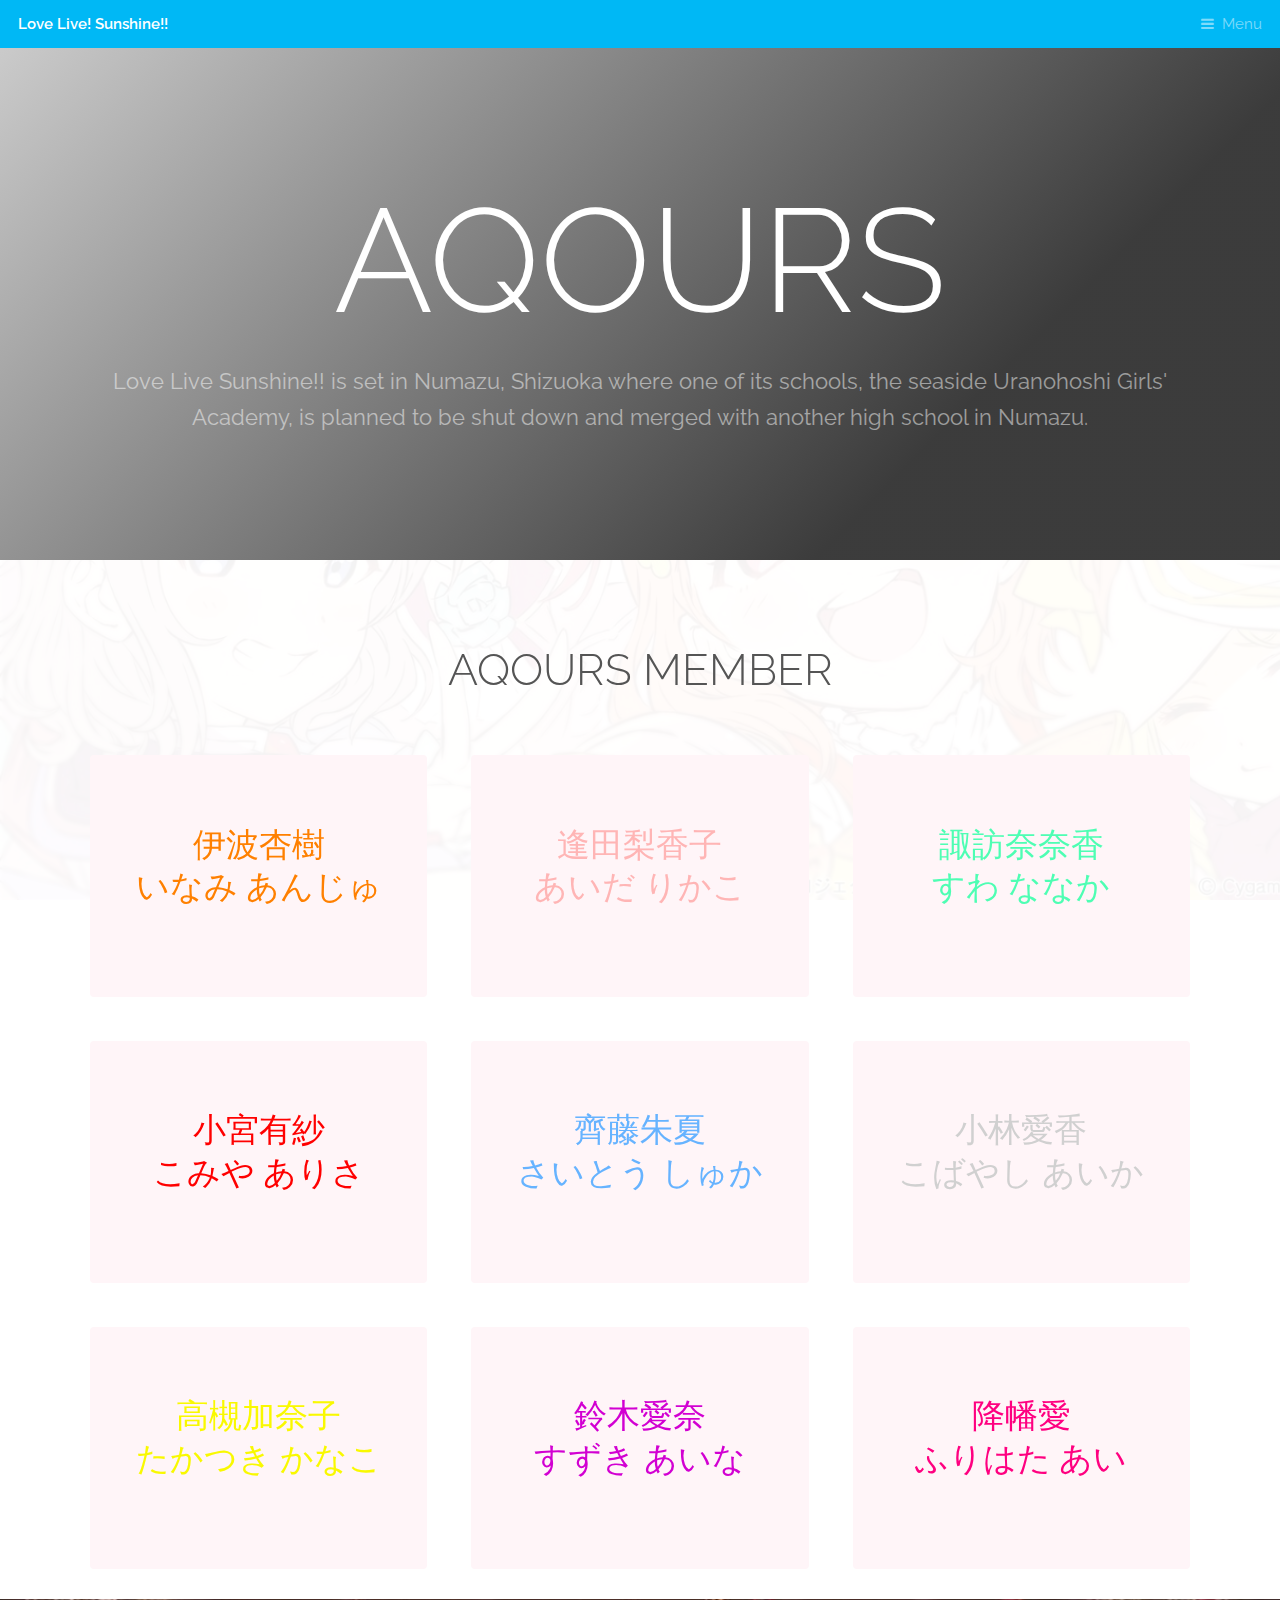
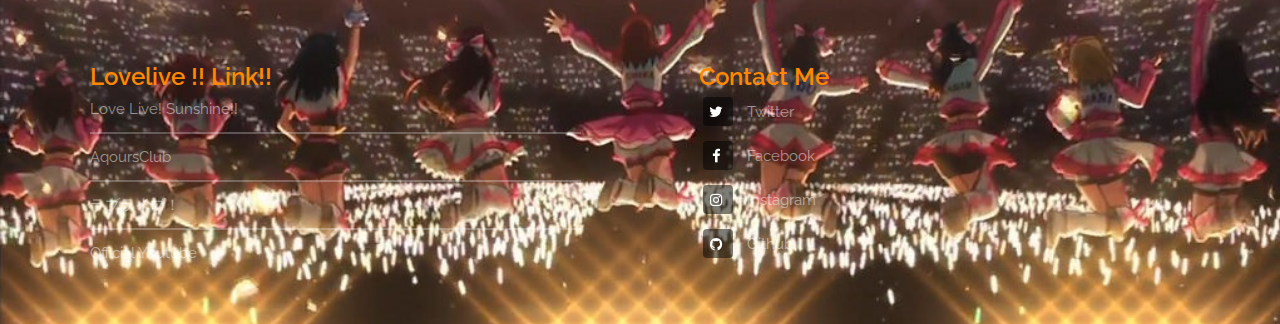
==== web_aqours/index.html @ 369a3eb0 "Add files via upload" ====
<!DOCTYPE HTML>

<html>
	<head>
		<title>LLSSfanpage by willchen</title>
		<meta charset="utf-8" />
		<meta name="viewport" content="width=device-width, initial-scale=1, user-scalable=no" />
		<meta name="description" content="" />
		<meta name="keywords" content="" />
		<link rel="stylesheet" href="assets/css/main.css" />
	</head>
	<body class="is-preload">

		<!-- Header -->
			<header id="header">
				<a class="logo" href="index.html">Love Live! Sunshine!!</a>
			<nav>
					<a href="#menu">Menu</a>
				</nav>
			</header>

		<!-- Nav -->
			<nav id="menu">
				<ul class="links">
					<li><a href="index.html">Love Live! Sunshine!!</a></li>
					<li><a href="https://lovelive-aqoursclub.jp/"target="_blank">AqoursClub</a></li>
					<li><a href="http://www.lovelive-anime.jp/"target="_blank">ラブライブ！</a></li>
					<li><a href="https://www.youtube.com/channel/UCTkyJbRhal4voLZxmdRSssQ"target="_blank">
					Official Youtube</a></li>
				</ul>
			</nav>

		<!-- Banner --><br />
			<section id="banner">
				<div class="inner">
					<h1>Aqours</h1>
					<p>Love Live Sunshine!! is set in Numazu, Shizuoka where one of its schools, the seaside Uranohoshi Girls' Academy, is planned to be shut down and merged with another high school in Numazu. </p>
				</div>
				<video autoplay loop muted playsinline src="images/Produce.mp4"alt=""></video>

				</audio>
			</section>

		<!-- Highlights -->
			<section class="wrapper">
				<div class="inner">
					<header class="special">
						<h1>Aqours  Member</h1>
						
					</header>
					<div class="highlights">
						<!--669margin from 2.5rem 0 to auto-->
						<section>
							<div class="content">
								<header>
									<a href="inamianju.html">
										<div class="image">
											<img src="images/pic01.jpg" alt=""width="225" />
										</div>
									</a>
										<h2><font color="#FF8000">伊波杏樹<br/>いなみ あんじゅ</font></h2>
								</header>
							</div>
						</section>
						<section>
							<div class="content">
								<header>
									<a href="aidarikako.html">
										<div class="image">
											<img src="images/pic02.jpg" alt="" width="225"/>
										</div>
									</a>
									<h2><font color="#FFB5B5">逢田梨香子<br/>あいだ りかこ</font></h2>
								</header>
							</div>
						</section>
						<section>
							<div class="content">
								<header>
									<a href="suwananaka.html">
										<div class="image">
											<img src="images/pic03.jpg" alt="" width="225"/>
										</div>
									</a>
									<h2><font color="#4EFEB3">諏訪奈奈香<br/>すわ ななか</font></h2>
								</header>
							</div>
						</section>
						<section>
							<div class="content">
								<header>
									<a href="komiyaarisa.html">
										<div class="image">
											<img src="images/pic04.jpeg" alt="" width="225"/>
										</div>
									</a>
									<h2><font color="#FF0000">小宮有紗<br/>こみや ありさ</font></h2>
								</header>
							</div>
						</section>
						<section>
							<div class="content">
								<header>
									<a href="saitoshuka.html">
										<div class="image">
											<img src="images/pic05.png" alt=""width="225" />
										</div>
									</a>
									<h2><font color="#66B3FF">齊藤朱夏<br/>さいとう しゅか</font></h2>
								</header>
							</div>
						</section>
						<section>
							<div class="content">
								<header>
									<a href="kobayashiaika.html">
										<div class="image">
											<img src="images/pic06.jpg" alt="" width="225"/>
										</div>
									</a>
									<h2><font color="#D0D0D0">小林愛香<br/>こばやし あいか</font></h2>
								</header>
							</div>
						</section>
						<section>
							<div class="content">
								<header>
									<a href="takatsukikanako.html">
										<div class="image">
											<img src="images/pic07.jpeg" alt=""width="225" />
										</div>
									</a>
									<h2><font color="#F9F900">高槻加奈子<br/>たかつき かなこ</font></h2>
								</header>
							</div>
						</section>
						<section>
							<div class="content">
								<header>
									<a href="suzukiaina.html">
										<div class="image">
											<img src="images/pic08.jpg" alt="" width="225"/>
										</div>
									</a>
									<h2><font color="#D200D2">鈴木愛奈<br/>すずき あいな</font></h2>
								</header>
							</div>
						</section>
						<section>
							<div class="content">
								<header>
									<a href="furihataai.html">
										<div class="image">
											<img src="images/pic09.jpg" alt="" width="225"/>
										</div>
									</a>
									<h2><font color="#FF0080">降幡愛<br/>ふりはた あい</font></h2>
								</header>
							</div>
						</section>
					</div>
				</div>
			</section>

		<!-- CTA -->
			<!--<section id="cta" class="wrapper">
				<div class="inner">
					<h2>Curabitur ullamcorper ultricies</h2>
					<p>Nunc lacinia ante nunc ac lobortis. Interdum adipiscing gravida odio porttitor sem non mi integer non faucibus ornare mi ut ante amet placerat aliquet. Volutpat eu sed ante lacinia sapien lorem accumsan varius montes viverra nibh in adipiscing. Lorem ipsum dolor vestibulum ante ipsum primis in faucibus vestibulum. Blandit adipiscing eu felis iaculis volutpat ac adipiscing sed feugiat eu faucibus. Integer ac sed amet praesent. Nunc lacinia ante nunc ac gravida.</p>
				</div>
				</section>-->

		<!-- Testimonials -->
			<!--<section class="wrapper">中後段的人物圖字
				<div class="inner">
					<header class="special">
						<h2>Faucibus consequat lorem</h2>
						<p>In arcu accumsan arcu adipiscing accumsan orci ac. Felis id enim aliquet. Accumsan ac integer lobortis commodo ornare aliquet accumsan erat tempus amet porttitor.</p>
					</header>
					<div class="testimonials">
						<section>
							<div class="content">
								<blockquote>
									<p>Nunc lacinia ante nunc ac lobortis ipsum. Interdum adipiscing gravida odio porttitor sem non mi integer non faucibus.</p>
								</blockquote>
								<div class="author">
									<div class="image">
										<img src="images/pic01.jpg" alt="" />
									</div>
									<p class="credit">- <strong>Jane Doe</strong> <span>CEO - ABC Inc.</span></p>
								</div>
							</div>
						</section>
						<section>
							<div class="content">
								<blockquote>
									<p>Nunc lacinia ante nunc ac lobortis ipsum. Interdum adipiscing gravida odio porttitor sem non mi integer non faucibus.</p>
								</blockquote>
								<div class="author">
									<div class="image">
										<img src="images/pic03.jpg" alt="" />
									</div>
									<p class="credit">- <strong>John Doe</strong> <span>CEO - ABC Inc.</span></p>
								</div>
							</div>
						</section>
						<section>
							<div class="content">
								<blockquote>
									<p>Nunc lacinia ante nunc ac lobortis ipsum. Interdum adipiscing gravida odio porttitor sem non mi integer non faucibus.</p>
								</blockquote>
								<div class="author">
									<div class="image">
										<img src="images/pic02.jpg" alt="" />
									</div>
									<p class="credit">- <strong>Janet Smith</strong> <span>CEO - ABC Inc.</span></p>
								</div>
							</div>
						</section>
					</div>
				</div>
			</section>-->

		<!-- Footer -->
			<footer id="footer">
				<div class="inner">
					<div class="content">
					<!--<section>
							<h3>Accumsan montes viverra</h3>
							<p>Nunc lacinia ante nunc ac lobortis. Interdum adipiscing gravida odio porttitor sem non mi integer non faucibus ornare mi ut ante amet placerat aliquet. Volutpat eu sed ante lacinia sapien lorem accumsan varius montes viverra nibh in adipiscing. Lorem ipsum dolor vestibulum ante ipsum primis in faucibus vestibulum. Blandit adipiscing eu felis iaculis volutpat ac adipiscing sed feugiat eu faucibus. Integer ac sed amet praesent. Nunc lacinia ante nunc ac gravida.</p>
						</section>-->
						<section>
							<strong><font color="#ff8800"><font size="5">Lovelive !!  Link!!</font></font></strong>
							<ul class="alt">
								<li><a href="index.html">Love Live! Sunshine!!</a></li>
								<li><a href="https://lovelive-aqoursclub.jp/"target="_blank">
								AqoursClub</a></li>
								<li><a href="http://www.lovelive-anime.jp/"target="_blank">
								ラブライブ！</a></li>
								<li><a href="https://www.youtube.com/channel/UCTkyJbRhal4voLZxmdRSssQ"target="_blank">
								Official Youtube</a></li>
							</ul>
						</section>
						<section>
							<strong><font color="#ff8800"><font size="5">Contact Me</font></font></strong>
							<ul class="plain">
								<li><a href="https://twitter.com/PinYen1999"><i class="icon fa-twitter">&nbsp;</i>Twitter</a></li>
								<li><a href="https://www.facebook.com/willy.chen.50"><i class="icon fa-facebook">&nbsp;</i>Facebook</a></li>
								<li><a href="https://www.instagram.com/pinyen1999/?hl=zh-tw"target="_blank"><i class="icon fa-instagram">&nbsp;</i>Instagram</a></li>
								<li><a href="https://github.com/willychen0318"><i class="icon fa-github">&nbsp;</i>Github</a></li>
							</ul>
						</section>

				<!--</div>
					<div class="copyright">
						&copy; Untitled. Photos <a href="https://unsplash.co">Unsplash</a>, Video <a href="https://coverr.co">Coverr</a>.
					</div>
				</div>-->
			</footer>

		<!-- Scripts -->
			<script src="assets/js/jquery.min.js"></script>
			<script src="assets/js/browser.min.js"></script>
			<script src="assets/js/breakpoints.min.js"></script>
			<script src="assets/js/util.js"></script>
			<script src="assets/js/main.js"></script>

	</body>
</html>
---- web_aqours/assets/css/main.css ----
/*
多数情况下，我们需要查找文中某个关键字出现的其它位置，这时并不需要重新将该关键字
重新输入一遍然后搜索，我们只需要使用Shift + ←/→或Ctrl + D选中关键字，然后F3跳到
其下一个出现位置，Shift + F3跳到其上一个出现位置，此外还可以用Alt + F3选中其出现
的所有位置（之后可以进行多重编辑，也就是快速替换）。
*/
@import url(font-awesome.min.css);
@import url("https://fonts.googleapis.com/css?family=Raleway:200,300,400,500,600");
/*
	Industrious by TEMPLATED
	templated.co @templatedco
	Released for free under the Creative Commons Attribution 3.0 license (templated.co/license)
*/
/* Basic */
@-ms-viewport {
  width: device-width; }
body {
  -ms-overflow-style: scrollbar; }

@media screen and (max-width: 480px) {
  html, body {
    min-width: 320px; } }
html {
  box-sizing: border-box; }

*, *:before, *:after {
  box-sizing: inherit; }

body {
  background: #ffffff; }
  body.is-preload *, body.is-preload *:before, body.is-preload *:after {
    -moz-animation: none !important;
    -webkit-animation: none !important;
    -ms-animation: none !important;
    animation: none !important;
    -moz-transition: none !important;
    -webkit-transition: none !important;
    -ms-transition: none !important;
    transition: none !important; }

html, body, div, span, applet, object,
iframe, h1, h2, h3, h4, h5, h6, p, blockquote,
pre, a, abbr, acronym, address, big, cite,
code, del, dfn, em, img, ins, kbd, q, s, samp,
small, strike, strong, sub, sup, tt, var, b,
u, i, center, dl, dt, dd, ol, ul, li, fieldset,
form, label, legend, table, caption, tbody,
tfoot, thead, tr, th, td, article, aside,
canvas, details, embed, figure, figcaption,
footer, header, hgroup, menu, nav, output, ruby,
section, summary, time, mark, audio, video {
  margin: 0;
  padding: 0;
  border: 0;
  font-size: 100%;
  font: inherit;
  vertical-align: baseline; }

article, aside, details, figcaption, figure,
footer, header, hgroup, menu, nav, section {
  display: block; }

body {
  line-height: 1; }

ol, ul {
  list-style: none; }

blockquote, q {
  quotes: none; }
  blockquote:before, blockquote:after, q:before, q:after {
    content: '';
    content: none; }

table {
  border-collapse: collapse;
  border-spacing: 0; }

body {
  -webkit-text-size-adjust: none; }

mark {
  background-color: transparent;
  color: inherit; }

input::-moz-focus-inner {
  border: 0;
  padding: 0; }

input, select, textarea {
  -moz-appearance: none;
  -webkit-appearance: none;
  -ms-appearance: none;
  appearance: none; }

/* Typography */
html {
  font-size: 13pt; }
  @media screen and (max-width: 1680px) {
    html {
      font-size: 11pt; } }
  @media screen and (max-width: 980px) {
    html {
      font-size: 12pt; } }
  @media screen and (max-width: 480px) {
    html {
      font-size: 11pt; } }

body {
  background-color: #ffffff;
  color:#000000; }

body, input, select, textarea {
  font-family: "Raleway", Arial, Helvetica, sans-serif;
  font-weight: 400;
  font-size: 1rem;
  line-height: 1.65; }

a {
  -moz-transition: color 0.2s ease-in-out;
  -webkit-transition: color 0.2s ease-in-out;
  -ms-transition: color 0.2s ease-in-out;
  transition: color 0.2s ease-in-out;
  text-decoration: underline; }
  a:hover {
    text-decoration: none; }

strong, b {
  font-weight: 600; }

em, i {
  font-style: italic; }

p {
  margin: 0 0 2rem 0; }

header.special {
  text-align: center;
  margin-bottom: 4rem; }
  header.special p {
    max-width: 75%;
    margin-left: auto;
    margin-right: auto; }

h1, h2, h3, h4, h5, h6 {
  font-weight: 300;
  line-height: 1.5;
  text-transform: uppercase;
  margin: 0 0 3rem 0; }
  h1 a, h2 a, h3 a, h4 a, h5 a, h6 a {
    color: inherit;
    text-decoration: none; }

h1 {
  font-size: 3rem;
  line-height: 1.2; }

h2 {
  font-size: 2.25rem;
  line-height: 1.3; }

h3 {
  font-size: 1.25rem; }

h4 {
  font-size: 1rem; }

h5 {
  font-size: 0.9rem; }

h6 {
  font-size: 0.7rem; }

@media screen and (max-width: 736px) {
  h1 {
    font-size: 2.75rem;
    line-height: 1.3; }

  h2 {
    font-size: 1.75rem;
    line-height: 1.5; }

  h3 {
    font-size: 1.25rem; } }
sub {
  font-size: 0.8rem;
  position: relative;
  top: 0.5rem; }

sup {
  font-size: 0.8rem;
  position: relative;
  top: -0.5rem; }

blockquote {
  border-left: solid 0.5rem;
  font-style: italic;
  margin: 0 0 2rem 0;
  padding: 1rem 0 1rem 2rem; }

code {
  border-radius: 4px;
  border: solid 1px;
  font-family: "Courier New", monospace;
  font-size: 0.9rem;
  margin: 0 0.25rem;
  padding: 0.25rem 0.65rem; }

pre {
  -webkit-overflow-scrolling: touch;
  font-family: "Courier New", monospace;
  font-size: 0.9rem;
  margin: 0 0 2rem 0; }
  pre code {
    display: block;
    line-height: 1.75;
    padding: 1rem 1.5rem;
    overflow-x: auto; }

hr {
  border: 0;
  border-bottom: solid 1px;
  margin: 2rem 0; }
  hr.major {
    margin: 4rem 0; }

input, select, textarea {
  color: #555555; }

a {
  color: #ce1b28; }

strong, b {
  color: #555555; }

h1, h2, h3, h4, h5, h6 {
  color: #555555; }

blockquote {
  border-left-color: rgba(0, 0, 0, 0.25); }

code {
  background: rgba(0, 0, 0, 0.075);
  border-color: rgba(0, 0, 0, 0.25); }

hr {
  border-bottom-color: rgba(0, 0, 0, 0.25); }

/* Inner */
.inner {
  margin: 0 auto;
  width: 75rem;
  max-width: calc(100% - 6rem); }
  @media screen and (max-width: 480px) {
    .inner {
      max-width: calc(100% - 3rem); } }

/* Button */
input[type="submit"],
input[type="reset"],
input[type="button"],
button,
.button {
  -moz-appearance: none;
  -webkit-appearance: none;
  -ms-appearance: none;
  appearance: none;
  -moz-transition: background-color 0.2s ease-in-out, box-shadow 0.2s ease-in-out, color 0.2s ease-in-out;
  -webkit-transition: background-color 0.2s ease-in-out, box-shadow 0.2s ease-in-out, color 0.2s ease-in-out;
  -ms-transition: background-color 0.2s ease-in-out, box-shadow 0.2s ease-in-out, color 0.2s ease-in-out;
  transition: background-color 0.2s ease-in-out, box-shadow 0.2s ease-in-out, color 0.2s ease-in-out;
  border: 0;
  border-radius: 4px;
  cursor: pointer;
  display: inline-block;
  font-weight: 600;
  height: 3.25rem;
  line-height: 3.25rem;
  padding: 0 1.75rem;
  text-align: center;
  text-decoration: none;
  white-space: nowrap; }
  input[type="submit"].small,
  input[type="reset"].small,
  input[type="button"].small,
  button.small,
  .button.small {
    font-size: 0.8rem;
    height: 2.4375rem;
    line-height: 2.4375rem;
    padding: 0 1.25rem; }
  input[type="submit"].large,
  input[type="reset"].large,
  input[type="button"].large,
  button.large,
  .button.large {
    font-size: 1.35rem;
    height: 4.0625rem;
    line-height: 4.0625rem;
    padding: 0 2rem; }
  input[type="submit"].wide,
  input[type="reset"].wide,
  input[type="button"].wide,
  button.wide,
  .button.wide {
    min-width: 13rem; }
  input[type="submit"].icon:before,
  input[type="reset"].icon:before,
  input[type="button"].icon:before,
  button.icon:before,
  .button.icon:before {
    margin-right: 0.5rem; }
  input[type="submit"].fit,
  input[type="reset"].fit,
  input[type="button"].fit,
  button.fit,
  .button.fit {
    width: 100%; }
  input[type="submit"].disabled, input[type="submit"]:disabled,
  input[type="reset"].disabled,
  input[type="reset"]:disabled,
  input[type="button"].disabled,
  input[type="button"]:disabled,
  button.disabled,
  button:disabled,
  .button.disabled,
  .button:disabled {
    pointer-events: none;
    opacity: 0.25; }

input[type="submit"],
input[type="reset"],
input[type="button"],
button,
.button {
  background-color: transparent;
  box-shadow: inset 0 0 0 1px #555555;
  color: #555555 !important; }
  input[type="submit"]:hover,
  input[type="reset"]:hover,
  input[type="button"]:hover,
  button:hover,
  .button:hover {
    box-shadow: inset 0 0 0 1px #ce1b28;
    color: #ce1b28 !important; }
    input[type="submit"]:hover:active,
    input[type="reset"]:hover:active,
    input[type="button"]:hover:active,
    button:hover:active,
    .button:hover:active {
      background-color: rgba(206, 27, 40, 0.25); }
  input[type="submit"].primary,
  input[type="reset"].primary,
  input[type="button"].primary,
  button.primary,
  .button.primary {
    box-shadow: none;
    background-color: #ce1b28;
    color: #ffffff !important; }
    input[type="submit"].primary:hover,
    input[type="reset"].primary:hover,
    input[type="button"].primary:hover,
    button.primary:hover,
    .button.primary:hover {
      background-color: #e2212f;
      box-shadow: none; }
      input[type="submit"].primary:hover:active,
      input[type="reset"].primary:hover:active,
      input[type="button"].primary:hover:active,
      button.primary:hover:active,
      .button.primary:hover:active {
        background-color: #b71824; }

/* Form */
form {
  margin: 0 0 2rem 0; }

input[type="text"],
input[type="password"],
input[type="email"],
input[type="tel"],
input[type="search"],
input[type="url"],
select,
textarea {
  -moz-appearance: none;
  -webkit-appearance: none;
  -ms-appearance: none;
  appearance: none;
  border-radius: 4px;
  border: none;
  border: solid 1px;
  color: inherit;
  display: block;
  outline: 0;
  padding: 0 1rem;
  text-decoration: none;
  width: 100%; }
  input[type="text"]:invalid,
  input[type="password"]:invalid,
  input[type="email"]:invalid,
  input[type="tel"]:invalid,
  input[type="search"]:invalid,
  input[type="url"]:invalid,
  select:invalid,
  textarea:invalid {
    box-shadow: none; }

label {
  display: block;
  font-size: 1rem;
  font-weight: 600;
  margin: 0 0 1rem 0; }

input[type="text"],
input[type="password"],
input[type="email"],
input[type="tel"],
input[type="search"],
input[type="url"] {
  height: 3.25rem; }

select {
  background-size: 1.25rem;
  background-repeat: no-repeat;
  background-position: calc(100% - 1rem) center;
  height: 3.25rem;
  padding-right: 3.25rem;
  text-overflow: ellipsis; }
  select:focus::-ms-value {
    background-color: transparent; }
  select::-ms-expand {
    display: none; }

textarea {
  padding: 0.75rem 1rem; }

input[type="checkbox"],
input[type="radio"] {
  -moz-appearance: none;
  -webkit-appearance: none;
  -ms-appearance: none;
  appearance: none;
  display: block;
  float: left;
  margin-right: -2rem;
  opacity: 0;
  width: 1rem;
  z-index: -1; }
  input[type="checkbox"] + label,
  input[type="radio"] + label {
    text-decoration: none;
    cursor: pointer;
    display: inline-block;
    font-size: 1rem;
    font-weight: 400;
    padding-left: 2.825rem;
    padding-right: 0.875rem;
    position: relative; }
    input[type="checkbox"] + label:before,
    input[type="radio"] + label:before {
      -moz-osx-font-smoothing: grayscale;
      -webkit-font-smoothing: antialiased;
      font-family: FontAwesome;
      font-style: normal;
      font-weight: normal;
      text-transform: none !important; }
    input[type="checkbox"] + label:before,
    input[type="radio"] + label:before {
      border-radius: 4px;
      border: solid 1px;
      content: '';
      display: inline-block;
      height: 1.95rem;
      left: 0;
      line-height: 1.86875rem;
      position: absolute;
      text-align: center;
      top: -0.1625rem;
      width: 1.95rem; }
  input[type="checkbox"]:checked + label:before,
  input[type="radio"]:checked + label:before {
    content: '\f00c'; }

input[type="checkbox"] + label:before {
  border-radius: 4px; }

input[type="radio"] + label:before {
  border-radius: 100%; }

::-webkit-input-placeholder {
  opacity: 1.0; }

:-moz-placeholder {
  opacity: 1.0; }

::-moz-placeholder {
  opacity: 1.0; }

:-ms-input-placeholder {
  opacity: 1.0; }

label {
  color: #555555; }

input[type="text"],
input[type="password"],
input[type="email"],
input[type="tel"],
input[type="search"],
input[type="url"],
select,
textarea {
  background-color: rgba(0, 0, 0, 0.075);
  border-color: rgba(0, 0, 0, 0.25); }
  input[type="text"]:focus,
  input[type="password"]:focus,
  input[type="email"]:focus,
  input[type="tel"]:focus,
  input[type="search"]:focus,
  input[type="url"]:focus,
  select:focus,
  textarea:focus {
    border-color: #ce1b28;
    box-shadow: 0 0 0 1px #ce1b28; }

select {
  background-image: url("data:image/svg+xml;charset=utf8,%3Csvg xmlns='http://www.w3.org/2000/svg' width='40' height='40' preserveAspectRatio='none' viewBox='0 0 40 40'%3E%3Cpath d='M9.4,12.3l10.4,10.4l10.4-10.4c0.2-0.2,0.5-0.4,0.9-0.4c0.3,0,0.6,0.1,0.9,0.4l3.3,3.3c0.2,0.2,0.4,0.5,0.4,0.9 c0,0.4-0.1,0.6-0.4,0.9L20.7,31.9c-0.2,0.2-0.5,0.4-0.9,0.4c-0.3,0-0.6-0.1-0.9-0.4L4.3,17.3c-0.2-0.2-0.4-0.5-0.4-0.9 c0-0.4,0.1-0.6,0.4-0.9l3.3-3.3c0.2-0.2,0.5-0.4,0.9-0.4S9.1,12.1,9.4,12.3z' fill='rgba(0, 0, 0, 0.25)' /%3E%3C/svg%3E"); }
  select option {
    color: #444444;
    background-color: #ffffff; }

input[type="checkbox"] + label,
input[type="radio"] + label {
  color: #444444; }
  input[type="checkbox"] + label:before,
  input[type="radio"] + label:before {
    background: rgba(0, 0, 0, 0.075);
    border-color: rgba(0, 0, 0, 0.25); }
input[type="checkbox"]:checked + label:before,
input[type="radio"]:checked + label:before {
  background-color: #ce1b28;
  border-color: #ce1b28;
  color: #ffffff; }
input[type="checkbox"]:focus + label:before,
input[type="radio"]:focus + label:before {
  border-color: #ce1b28;
  box-shadow: 0 0 0 1px #ce1b28; }

::-webkit-input-placeholder {
  color: #bbbbbb !important; }

:-moz-placeholder {
  color: #bbbbbb !important; }

::-moz-placeholder {
  color: #bbbbbb !important; }

:-ms-input-placeholder {
  color: #bbbbbb !important; }

/* List */
ol {
  list-style: decimal;
  margin: 0 0 2rem 0;
  padding-left: 1.25rem; }
  ol li {
    padding-left: 0.25rem; }

ul {
  list-style: disc;
  margin: 0 0 2rem 0;
  padding-left: 1rem; }
  ul li {
    padding-left: 0.325rem; }
  ul.plain {
    list-style: none;
    padding-left: 0; }
    ul.plain li {
      margin-bottom: 1rem; }
      ul.plain li .icon {
        border-radius: 4px;
        color: #ffffff;
        display: inline-block;
        margin-right: 1rem;
        text-align: center;
        width: 2rem;
        height: 2rem;
        line-height: 2rem;
        background: rgba(0, 0, 0, 0.5); }
  ul.alt {
    list-style: none;
    padding-left: 0; }
    ul.alt li {
      border-top: solid 2px;
      padding: 0.75rem 0; }
      ul.alt li:first-child {
        border-top: 0;
        padding-top: 0; }
      ul.alt li:last-child {
        padding-bottom: 0; }

dl {
  margin: 0 0 2rem 0; }
  dl dt {
    display: block;
    font-weight: 600;
    margin: 0 0 1rem 0; }
  dl dd {
    margin-left: 1.5rem; }

ul.alt li {
  border-top-color: rgba(0, 0, 0, 0.25); }

/* Table */
.table-wrapper {
  -webkit-overflow-scrolling: touch;
  overflow-x: auto; }

table {
  margin: 0 0 2rem 0;
  width: 100%; }
  table tbody tr {
    border: solid 1px;
    border-left: 0;
    border-right: 0; }
  table td {
    padding: 0.75rem 0.75rem; }
  table th {
    font-size: 0.9rem;
    font-weight: 600;
    padding: 0 0.75rem 0.75rem 0.75rem;
    text-align: left; }
  table thead {
    border-bottom: solid 2px; }
  table tfoot {
    border-top: solid 2px; }
  table.alt {
    border-collapse: separate; }
    table.alt tbody tr td {
      border: solid 1px;
      border-left-width: 0;
      border-top-width: 0; }
      table.alt tbody tr td:first-child {
        border-left-width: 1px; }
    table.alt tbody tr:first-child td {
      border-top-width: 1px; }
    table.alt thead {
      border-bottom: 0; }
    table.alt tfoot {
      border-top: 0; }

table tbody tr {
  border-color: rgba(0, 0, 0, 0.25); }
  table tbody tr:nth-child(2n + 1) {
    background-color: rgba(0, 0, 0, 0.075); }
table th {
  color: #555555; }
table thead {
  border-bottom-color: rgba(0, 0, 0, 0.25); }
table tfoot {
  border-top-color: rgba(0, 0, 0, 0.25); }
table.alt tbody tr td {
  border-color: rgba(0, 0, 0, 0.25); }

/* Highlights */
.highlights {
  width: 100%;
  margin: auto;
  display: -moz-flex;
  display: -webkit-flex;
  display: -ms-flex;
  display: flex;
  -moz-flex-wrap: wrap;
  -webkit-flex-wrap: wrap;
  -ms-flex-wrap: wrap;
  flex-wrap: wrap;
  -moz-align-items: -moz-stretch;
  -webkit-align-items: -webkit-stretch;
  -ms-align-items: -ms-stretch;
  align-items: stretch; }
  .highlights > * {
    -moz-flex-shrink: 1;
    -webkit-flex-shrink: 1;
    -ms-flex-shrink: 1;
    flex-shrink: 1;
    -moz-flex-grow: 0;
    -webkit-flex-grow: 0;
    -ms-flex-grow: 0;
    flex-grow: 0; }
  .highlights > * {
    width: 33.3333333333%; }
  .highlights > * {
    padding: 1.5rem;
    width: calc(33.3333333333% + 1rem); }
  .highlights > :nth-child(-n + 3) {
    padding-top: 0; }
  .highlights > :nth-last-child(-n + 3) {
    padding-bottom: 0; }
  .highlights > :nth-child(3n + 1) {
    padding-left: 0; }
  .highlights > :nth-child(3n) {
    padding-right: 0; }
  .highlights > :nth-child(3n + 1),
  .highlights > :nth-child(3n) {
    width: calc(33.3333333333% + -0.5rem); }
  .highlights .content {
    border-radius: 4px;
    height: 100%;
    padding: 3rem;
    text-align: center; }
    .highlights .content .icon {
      font-size: 5rem; }
  .highlights > div > :last-child {
    margin-bottom: 0; }
  @media screen and (max-width: 980px) {
    .highlights > * {
      width: 50%; }
    .highlights > * {
      padding: 1rem;
      width: calc(33.3333333333% + 0.6666666667rem); }
    .highlights > :nth-child(-n + 3) {
      padding-top: 1rem; }
    .highlights > :nth-last-child(-n + 3) {
      padding-bottom: 1rem; }
    .highlights > :nth-child(3n + 1) {
      padding-left: 1rem; }
    .highlights > :nth-child(3n) {
      padding-right: 1rem; }
    .highlights > :nth-child(3n + 1),
    .highlights > :nth-child(3n) {
      padding: 1rem;
      width: calc(50% + 1rem); }
    .highlights > * {
      padding: 1rem;
      width: calc(50% + 1rem); }
    .highlights > :nth-child(-n + 2) {
      padding-top: 0; }
    .highlights > :nth-last-child(-n + 2) {
      padding-bottom: 0; }
    .highlights > :nth-child(2n + 1) {
      padding-left: 0; }
    .highlights > :nth-child(2n) {
      padding-right: 0; }
    .highlights > :nth-child(2n + 1),
    .highlights > :nth-child(2n) {
      width: calc(50% + 0rem); }
    .highlights .content {
      padding: 2rem; } }
  @media screen and (max-width: 736px) {
    .highlights > * {
      width: 100%; }
    .highlights > * {
      padding: 1rem;
      width: calc(33.3333333333% + 0.6666666667rem); }
    .highlights > :nth-child(-n + 3) {
      padding-top: 1rem; }
    .highlights > :nth-last-child(-n + 3) {
      padding-bottom: 1rem; }
    .highlights > :nth-child(3n + 1) {
      padding-left: 1rem; }
    .highlights > :nth-child(3n) {
      padding-right: 1rem; }
    .highlights > :nth-child(3n + 1),
    .highlights > :nth-child(3n) {
      padding: 1rem;
      width: calc(100% + 2rem); }
    .highlights > * {
      padding: 1rem;
      width: calc(50% + 1rem); }
    .highlights > :nth-child(-n + 2) {
      padding-top: 1rem; }
    .highlights > :nth-last-child(-n + 2) {
      padding-bottom: 1rem; }
    .highlights > :nth-child(2n + 1) {
      padding-left: 1rem; }
    .highlights > :nth-child(2n) {
      padding-right: 1rem; }
    .highlights > :nth-child(2n + 1),
    .highlights > :nth-child(2n) {
      padding: 1rem;
      width: calc(100% + 2rem); }
    .highlights > * {
      padding: 1rem;
      width: calc(100% + 2rem); }
    .highlights > :nth-child(-n + 1) {
      padding-top: 0; }
    .highlights > :nth-last-child(-n + 1) {
      padding-bottom: 0; }
    .highlights > :nth-child(1n + 1) {
      padding-left: 0; }
    .highlights > :nth-child(1n) {
      padding-right: 0; }
    .highlights > :nth-child(1n + 1),
    .highlights > :nth-child(1n) {
      width: calc(100% + 1rem); } }

.highlights .content {
  background: #fff5f8;
  box-shadow: 0px 0px 4px 1px rgba(0, 0, 0, 0.005); }

/* Testimonials */
.testimonials {
  margin: 2.5rem 0;
  width: 100%;
  display: -moz-flex;
  display: -webkit-flex;
  display: -ms-flex;
  display: flex;
  -moz-flex-wrap: wrap;
  -webkit-flex-wrap: wrap;
  -ms-flex-wrap: wrap;
  flex-wrap: wrap;
  -moz-align-items: -moz-stretch;
  -webkit-align-items: -webkit-stretch;
  -ms-align-items: -ms-stretch;
  align-items: stretch; }
  .testimonials > * {
    -moz-flex-shrink: 1;
    -webkit-flex-shrink: 1;
    -ms-flex-shrink: 1;
    flex-shrink: 1;
    -moz-flex-grow: 0;
    -webkit-flex-grow: 0;
    -ms-flex-grow: 0;
    flex-grow: 0; }
  .testimonials > * {
    width: 33.3333333333%; }
  .testimonials > * {
    padding: 1.5rem;
    width: calc(33.3333333333% + 1rem); }
  .testimonials > :nth-child(-n + 3) {
    padding-top: 0; }
  .testimonials > :nth-last-child(-n + 3) {
    padding-bottom: 0; }
  .testimonials > :nth-child(3n + 1) {
    padding-left: 0; }
  .testimonials > :nth-child(3n) {
    padding-right: 0; }
  .testimonials > :nth-child(3n + 1),
  .testimonials > :nth-child(3n) {
    width: calc(33.3333333333% + -0.5rem); }
  .testimonials .content {
    border-radius: 4px;
    height: 100%;
    padding: 3rem; }
    .testimonials .content .author {
      display: -moz-flex;
      display: -webkit-flex;
      display: -ms-flex;
      display: flex;
      -moz-align-items: center;
      -webkit-align-items: center;
      -ms-align-items: center;
      align-items: center; }
      .testimonials .content .author blockquote {
        margin: 0; }
      .testimonials .content .author .image {
        margin-right: 2rem;
        width: 20%; }
        .testimonials .content .author .image img {
          border-radius: 100%;
          max-width: 100%; }
    .testimonials .content .credit {
      font-size: 0.75rem; }
    .testimonials .content p:last-child {
      margin: 0; }
  .testimonials > div > :last-child {
    margin-bottom: 0; }
  @media screen and (max-width: 980px) {
    .testimonials > * {
      width: 50%; }
    .testimonials > * {
      padding: 1rem;
      width: calc(33.3333333333% + 0.6666666667rem); }
    .testimonials > :nth-child(-n + 3) {
      padding-top: 1rem; }
    .testimonials > :nth-last-child(-n + 3) {
      padding-bottom: 1rem; }
    .testimonials > :nth-child(3n + 1) {
      padding-left: 1rem; }
    .testimonials > :nth-child(3n) {
      padding-right: 1rem; }
    .testimonials > :nth-child(3n + 1),
    .testimonials > :nth-child(3n) {
      padding: 1rem;
      width: calc(50% + 1rem); }
    .testimonials > * {
      padding: 1rem;
      width: calc(50% + 1rem); }
    .testimonials > :nth-child(-n + 2) {
      padding-top: 0; }
    .testimonials > :nth-last-child(-n + 2) {
      padding-bottom: 0; }
    .testimonials > :nth-child(2n + 1) {
      padding-left: 0; }
    .testimonials > :nth-child(2n) {
      padding-right: 0; }
    .testimonials > :nth-child(2n + 1),
    .testimonials > :nth-child(2n) {
      width: calc(50% + 0rem); }
    .testimonials .content {
      padding: 2rem; } }
  @media screen and (max-width: 736px) {
    .testimonials > * {
      width: 100%; }
    .testimonials > * {
      padding: 1rem;
      width: calc(33.3333333333% + 0.6666666667rem); }
    .testimonials > :nth-child(-n + 3) {
      padding-top: 1rem; }
    .testimonials > :nth-last-child(-n + 3) {
      padding-bottom: 1rem; }
    .testimonials > :nth-child(3n + 1) {
      padding-left: 1rem; }
    .testimonials > :nth-child(3n) {
      padding-right: 1rem; }
    .testimonials > :nth-child(3n + 1),
    .testimonials > :nth-child(3n) {
      padding: 1rem;
      width: calc(100% + 2rem); }
    .testimonials > * {
      padding: 1rem;
      width: calc(50% + 1rem); }
    .testimonials > :nth-child(-n + 2) {
      padding-top: 1rem; }
    .testimonials > :nth-last-child(-n + 2) {
      padding-bottom: 1rem; }
    .testimonials > :nth-child(2n + 1) {
      padding-left: 1rem; }
    .testimonials > :nth-child(2n) {
      padding-right: 1rem; }
    .testimonials > :nth-child(2n + 1),
    .testimonials > :nth-child(2n) {
      padding: 1rem;
      width: calc(100% + 2rem); }
    .testimonials > * {
      padding: 1rem;
      width: calc(100% + 2rem); }
    .testimonials > :nth-child(-n + 1) {
      padding-top: 0; }
    .testimonials > :nth-last-child(-n + 1) {
      padding-bottom: 0; }
    .testimonials > :nth-child(1n + 1) {
      padding-left: 0; }
    .testimonials > :nth-child(1n) {
      padding-right: 0; }
    .testimonials > :nth-child(1n + 1),
    .testimonials > :nth-child(1n) {
      width: calc(100% + 1rem); } }

.testimonials .content {
  background: #ffffff;
  box-shadow: 0px 0px 4px 1px rgba(0, 0, 0, 0.025); }
  .testimonials .content .credit strong {
    color: #ce1b28; }

/* Actions */
ul.actions {
  display: -moz-flex;
  display: -webkit-flex;
  display: -ms-flex;
  display: flex;
  cursor: default;
  list-style: none;
  margin-left: -1rem;
  padding-left: 0; }
  ul.actions li {
    padding: 0 0 0 1rem;
    vertical-align: middle; }
  ul.actions.special {
    -moz-justify-content: center;
    -webkit-justify-content: center;
    -ms-justify-content: center;
    justify-content: center;
    width: calc(100% + 1rem); }
  ul.actions.stacked {
    -moz-flex-direction: column;
    -webkit-flex-direction: column;
    -ms-flex-direction: column;
    flex-direction: column;
    margin-left: 0; }
    ul.actions.stacked li {
      padding: 1.3rem 0 0 0; }
      ul.actions.stacked li:first-child {
        padding-top: 0; }
  ul.actions.fit {
    width: calc(100% + 1rem); }
    ul.actions.fit li {
      -moz-flex-grow: 1;
      -webkit-flex-grow: 1;
      -ms-flex-grow: 1;
      flex-grow: 1;
      -moz-flex-shrink: 1;
      -webkit-flex-shrink: 1;
      -ms-flex-shrink: 1;
      flex-shrink: 1;
      width: 100%; }
      ul.actions.fit li > * {
        width: 100%; }
    ul.actions.fit.stacked {
      width: 100%; }
  @media screen and (max-width: 480px) {
    ul.actions:not(.fixed) {
      -moz-flex-direction: column;
      -webkit-flex-direction: column;
      -ms-flex-direction: column;
      flex-direction: column;
      margin-left: 0;
      width: 100% !important; }
      ul.actions:not(.fixed) li {
        -moz-flex-grow: 1;
        -webkit-flex-grow: 1;
        -ms-flex-grow: 1;
        flex-grow: 1;
        -moz-flex-shrink: 1;
        -webkit-flex-shrink: 1;
        -ms-flex-shrink: 1;
        flex-shrink: 1;
        padding: 1rem 0 0 0;
        text-align: center;
        width: 100%; }
        ul.actions:not(.fixed) li > * {
          width: 100%; }
        ul.actions:not(.fixed) li:first-child {
          padding-top: 0; }
        ul.actions:not(.fixed) li input[type="submit"],
        ul.actions:not(.fixed) li input[type="reset"],
        ul.actions:not(.fixed) li input[type="button"],
        ul.actions:not(.fixed) li button,
        ul.actions:not(.fixed) li .button {
          width: 100%; }
          ul.actions:not(.fixed) li input[type="submit"].icon:before,
          ul.actions:not(.fixed) li input[type="reset"].icon:before,
          ul.actions:not(.fixed) li input[type="button"].icon:before,
          ul.actions:not(.fixed) li button.icon:before,
          ul.actions:not(.fixed) li .button.icon:before {
            margin-left: -0.5rem; } }

/* Grid */
.row {
  display: flex;
  flex-wrap: wrap;
  box-sizing: border-box; }
  .row > * {
    box-sizing: border-box; }
  .row.gtr-uniform > * > :last-child {
    margin-bottom: 0; }

.row > .imp {
  order: -1; }
.row > .col-1 {
  width: 8.3333333333%; }
.row > .off-1 {
  margin-left: 8.3333333333%; }
.row > .col-2 {
  width: 16.6666666667%; }
.row > .off-2 {
  margin-left: 16.6666666667%; }
.row > .col-3 {
  width: 25%; }
.row > .off-3 {
  margin-left: 25%; }
.row > .col-4 {
  width: 33.3333333333%; }
.row > .off-4 {
  margin-left: 33.3333333333%; }
.row > .col-5 {
  width: 41.6666666667%; }
.row > .off-5 {
  margin-left: 41.6666666667%; }
.row > .col-6 {
  width: 50%; }
.row > .off-6 {
  margin-left: 50%; }
.row > .col-7 {
  width: 58.3333333333%; }
.row > .off-7 {
  margin-left: 58.3333333333%; }
.row > .col-8 {
  width: 66.6666666667%; }
.row > .off-8 {
  margin-left: 66.6666666667%; }
.row > .col-9 {
  width: 75%; }
.row > .off-9 {
  margin-left: 75%; }
.row > .col-10 {
  width: 83.3333333333%; }
.row > .off-10 {
  margin-left: 83.3333333333%; }
.row > .col-11 {
  width: 91.6666666667%; }
.row > .off-11 {
  margin-left: 91.6666666667%; }
.row > .col-12 {
  width: 100%; }
.row > .off-12 {
  margin-left: 100%; }
.row.gtr-0 {
  margin-top: 0;
  margin-left: 0rem; }
  .row.gtr-0 > * {
    padding: 0 0 0 0rem; }
  .row.gtr-0.gtr-uniform {
    margin-top: 0rem; }
    .row.gtr-0.gtr-uniform > * {
      padding-top: 0rem; }
.row.gtr-25 {
  margin-top: 0;
  margin-left: -0.75rem; }
  .row.gtr-25 > * {
    padding: 0 0 0 0.75rem; }
  .row.gtr-25.gtr-uniform {
    margin-top: -0.75rem; }
    .row.gtr-25.gtr-uniform > * {
      padding-top: 0.75rem; }
.row.gtr-50 {
  margin-top: 0;
  margin-left: -1.5rem; }
  .row.gtr-50 > * {
    padding: 0 0 0 1.5rem; }
  .row.gtr-50.gtr-uniform {
    margin-top: -1.5rem; }
    .row.gtr-50.gtr-uniform > * {
      padding-top: 1.5rem; }
.row {
  margin-top: 0;
  margin-left: -3rem; }
  .row > * {
    padding: 0 0 0 3rem; }
  .row.gtr-uniform {
    margin-top: -3rem; }
    .row.gtr-uniform > * {
      padding-top: 3rem; }
.row.gtr-150 {
  margin-top: 0;
  margin-left: -4.5rem; }
  .row.gtr-150 > * {
    padding: 0 0 0 4.5rem; }
  .row.gtr-150.gtr-uniform {
    margin-top: -4.5rem; }
    .row.gtr-150.gtr-uniform > * {
      padding-top: 4.5rem; }
.row.gtr-200 {
  margin-top: 0;
  margin-left: -6rem; }
  .row.gtr-200 > * {
    padding: 0 0 0 6rem; }
  .row.gtr-200.gtr-uniform {
    margin-top: -6rem; }
    .row.gtr-200.gtr-uniform > * {
      padding-top: 6rem; }

@media screen and (max-width: 1680px) {
  .row {
    display: flex;
    flex-wrap: wrap;
    box-sizing: border-box; }
    .row > * {
      box-sizing: border-box; }
    .row.gtr-uniform > * > :last-child {
      margin-bottom: 0; }

  .row > .imp-xlarge {
    order: -1; }
  .row > .col-1-xlarge {
    width: 8.3333333333%; }
  .row > .off-1-xlarge {
    margin-left: 8.3333333333%; }
  .row > .col-2-xlarge {
    width: 16.6666666667%; }
  .row > .off-2-xlarge {
    margin-left: 16.6666666667%; }
  .row > .col-3-xlarge {
    width: 25%; }
  .row > .off-3-xlarge {
    margin-left: 25%; }
  .row > .col-4-xlarge {
    width: 33.3333333333%; }
  .row > .off-4-xlarge {
    margin-left: 33.3333333333%; }
  .row > .col-5-xlarge {
    width: 41.6666666667%; }
  .row > .off-5-xlarge {
    margin-left: 41.6666666667%; }
  .row > .col-6-xlarge {
    width: 50%; }
  .row > .off-6-xlarge {
    margin-left: 50%; }
  .row > .col-7-xlarge {
    width: 58.3333333333%; }
  .row > .off-7-xlarge {
    margin-left: 58.3333333333%; }
  .row > .col-8-xlarge {
    width: 66.6666666667%; }
  .row > .off-8-xlarge {
    margin-left: 66.6666666667%; }
  .row > .col-9-xlarge {
    width: 75%; }
  .row > .off-9-xlarge {
    margin-left: 75%; }
  .row > .col-10-xlarge {
    width: 83.3333333333%; }
  .row > .off-10-xlarge {
    margin-left: 83.3333333333%; }
  .row > .col-11-xlarge {
    width: 91.6666666667%; }
  .row > .off-11-xlarge {
    margin-left: 91.6666666667%; }
  .row > .col-12-xlarge {
    width: 100%; }
  .row > .off-12-xlarge {
    margin-left: 100%; }
  .row.gtr-0 {
    margin-top: 0;
    margin-left: 0rem; }
    .row.gtr-0 > * {
      padding: 0 0 0 0rem; }
    .row.gtr-0.gtr-uniform {
      margin-top: 0rem; }
      .row.gtr-0.gtr-uniform > * {
        padding-top: 0rem; }
  .row.gtr-25 {
    margin-top: 0;
    margin-left: -0.75rem; }
    .row.gtr-25 > * {
      padding: 0 0 0 0.75rem; }
    .row.gtr-25.gtr-uniform {
      margin-top: -0.75rem; }
      .row.gtr-25.gtr-uniform > * {
        padding-top: 0.75rem; }
  .row.gtr-50 {
    margin-top: 0;
    margin-left: -1.5rem; }
    .row.gtr-50 > * {
      padding: 0 0 0 1.5rem; }
    .row.gtr-50.gtr-uniform {
      margin-top: -1.5rem; }
      .row.gtr-50.gtr-uniform > * {
        padding-top: 1.5rem; }
  .row {
    margin-top: 0;
    margin-left: -3rem; }
    .row > * {
      padding: 0 0 0 3rem; }
    .row.gtr-uniform {
      margin-top: -3rem; }
      .row.gtr-uniform > * {
        padding-top: 3rem; }
  .row.gtr-150 {
    margin-top: 0;
    margin-left: -4.5rem; }
    .row.gtr-150 > * {
      padding: 0 0 0 4.5rem; }
    .row.gtr-150.gtr-uniform {
      margin-top: -4.5rem; }
      .row.gtr-150.gtr-uniform > * {
        padding-top: 4.5rem; }
  .row.gtr-200 {
    margin-top: 0;
    margin-left: -6rem; }
    .row.gtr-200 > * {
      padding: 0 0 0 6rem; }
    .row.gtr-200.gtr-uniform {
      margin-top: -6rem; }
      .row.gtr-200.gtr-uniform > * {
        padding-top: 6rem; } }
@media screen and (max-width: 1280px) {
  .row {
    display: flex;
    flex-wrap: wrap;
    box-sizing: border-box; }
    .row > * {
      box-sizing: border-box; }
    .row.gtr-uniform > * > :last-child {
      margin-bottom: 0; }

  .row > .imp-large {
    order: -1; }
  .row > .col-1-large {
    width: 8.3333333333%; }
  .row > .off-1-large {
    margin-left: 8.3333333333%; }
  .row > .col-2-large {
    width: 16.6666666667%; }
  .row > .off-2-large {
    margin-left: 16.6666666667%; }
  .row > .col-3-large {
    width: 25%; }
  .row > .off-3-large {
    margin-left: 25%; }
  .row > .col-4-large {
    width: 33.3333333333%; }
  .row > .off-4-large {
    margin-left: 33.3333333333%; }
  .row > .col-5-large {
    width: 41.6666666667%; }
  .row > .off-5-large {
    margin-left: 41.6666666667%; }
  .row > .col-6-large {
    width: 50%; }
  .row > .off-6-large {
    margin-left: 50%; }
  .row > .col-7-large {
    width: 58.3333333333%; }
  .row > .off-7-large {
    margin-left: 58.3333333333%; }
  .row > .col-8-large {
    width: 66.6666666667%; }
  .row > .off-8-large {
    margin-left: 66.6666666667%; }
  .row > .col-9-large {
    width: 75%; }
  .row > .off-9-large {
    margin-left: 75%; }
  .row > .col-10-large {
    width: 83.3333333333%; }
  .row > .off-10-large {
    margin-left: 83.3333333333%; }
  .row > .col-11-large {
    width: 91.6666666667%; }
  .row > .off-11-large {
    margin-left: 91.6666666667%; }
  .row > .col-12-large {
    width: 100%; }
  .row > .off-12-large {
    margin-left: 100%; }
  .row.gtr-0 {
    margin-top: 0;
    margin-left: 0rem; }
    .row.gtr-0 > * {
      padding: 0 0 0 0rem; }
    .row.gtr-0.gtr-uniform {
      margin-top: 0rem; }
      .row.gtr-0.gtr-uniform > * {
        padding-top: 0rem; }
  .row.gtr-25 {
    margin-top: 0;
    margin-left: -0.375rem; }
    .row.gtr-25 > * {
      padding: 0 0 0 0.375rem; }
    .row.gtr-25.gtr-uniform {
      margin-top: -0.375rem; }
      .row.gtr-25.gtr-uniform > * {
        padding-top: 0.375rem; }
  .row.gtr-50 {
    margin-top: 0;
    margin-left: -0.75rem; }
    .row.gtr-50 > * {
      padding: 0 0 0 0.75rem; }
    .row.gtr-50.gtr-uniform {
      margin-top: -0.75rem; }
      .row.gtr-50.gtr-uniform > * {
        padding-top: 0.75rem; }
  .row {
    margin-top: 0;
    margin-left: -1.5rem; }
    .row > * {
      padding: 0 0 0 1.5rem; }
    .row.gtr-uniform {
      margin-top: -1.5rem; }
      .row.gtr-uniform > * {
        padding-top: 1.5rem; }
  .row.gtr-150 {
    margin-top: 0;
    margin-left: -2.25rem; }
    .row.gtr-150 > * {
      padding: 0 0 0 2.25rem; }
    .row.gtr-150.gtr-uniform {
      margin-top: -2.25rem; }
      .row.gtr-150.gtr-uniform > * {
        padding-top: 2.25rem; }
  .row.gtr-200 {
    margin-top: 0;
    margin-left: -3rem; }
    .row.gtr-200 > * {
      padding: 0 0 0 3rem; }
    .row.gtr-200.gtr-uniform {
      margin-top: -3rem; }
      .row.gtr-200.gtr-uniform > * {
        padding-top: 3rem; } }
@media screen and (max-width: 980px) {
  .row {
    display: flex;
    flex-wrap: wrap;
    box-sizing: border-box; }
    .row > * {
      box-sizing: border-box; }
    .row.gtr-uniform > * > :last-child {
      margin-bottom: 0; }

  .row > .imp-medium {
    order: -1; }
  .row > .col-1-medium {
    width: 8.3333333333%; }
  .row > .off-1-medium {
    margin-left: 8.3333333333%; }
  .row > .col-2-medium {
    width: 16.6666666667%; }
  .row > .off-2-medium {
    margin-left: 16.6666666667%; }
  .row > .col-3-medium {
    width: 25%; }
  .row > .off-3-medium {
    margin-left: 25%; }
  .row > .col-4-medium {
    width: 33.3333333333%; }
  .row > .off-4-medium {
    margin-left: 33.3333333333%; }
  .row > .col-5-medium {
    width: 41.6666666667%; }
  .row > .off-5-medium {
    margin-left: 41.6666666667%; }
  .row > .col-6-medium {
    width: 50%; }
  .row > .off-6-medium {
    margin-left: 50%; }
  .row > .col-7-medium {
    width: 58.3333333333%; }
  .row > .off-7-medium {
    margin-left: 58.3333333333%; }
  .row > .col-8-medium {
    width: 66.6666666667%; }
  .row > .off-8-medium {
    margin-left: 66.6666666667%; }
  .row > .col-9-medium {
    width: 75%; }
  .row > .off-9-medium {
    margin-left: 75%; }
  .row > .col-10-medium {
    width: 83.3333333333%; }
  .row > .off-10-medium {
    margin-left: 83.3333333333%; }
  .row > .col-11-medium {
    width: 91.6666666667%; }
  .row > .off-11-medium {
    margin-left: 91.6666666667%; }
  .row > .col-12-medium {
    width: 100%; }
  .row > .off-12-medium {
    margin-left: 100%; }
  .row.gtr-0 {
    margin-top: 0;
    margin-left: 0rem; }
    .row.gtr-0 > * {
      padding: 0 0 0 0rem; }
    .row.gtr-0.gtr-uniform {
      margin-top: 0rem; }
      .row.gtr-0.gtr-uniform > * {
        padding-top: 0rem; }
  .row.gtr-25 {
    margin-top: 0;
    margin-left: -0.375rem; }
    .row.gtr-25 > * {
      padding: 0 0 0 0.375rem; }
    .row.gtr-25.gtr-uniform {
      margin-top: -0.375rem; }
      .row.gtr-25.gtr-uniform > * {
        padding-top: 0.375rem; }
  .row.gtr-50 {
    margin-top: 0;
    margin-left: -0.75rem; }
    .row.gtr-50 > * {
      padding: 0 0 0 0.75rem; }
    .row.gtr-50.gtr-uniform {
      margin-top: -0.75rem; }
      .row.gtr-50.gtr-uniform > * {
        padding-top: 0.75rem; }
  .row {
    margin-top: 0;
    margin-left: -1.5rem; }
    .row > * {
      padding: 0 0 0 1.5rem; }
    .row.gtr-uniform {
      margin-top: -1.5rem; }
      .row.gtr-uniform > * {
        padding-top: 1.5rem; }
  .row.gtr-150 {
    margin-top: 0;
    margin-left: -2.25rem; }
    .row.gtr-150 > * {
      padding: 0 0 0 2.25rem; }
    .row.gtr-150.gtr-uniform {
      margin-top: -2.25rem; }
      .row.gtr-150.gtr-uniform > * {
        padding-top: 2.25rem; }
  .row.gtr-200 {
    margin-top: 0;
    margin-left: -3rem; }
    .row.gtr-200 > * {
      padding: 0 0 0 3rem; }
    .row.gtr-200.gtr-uniform {
      margin-top: -3rem; }
      .row.gtr-200.gtr-uniform > * {
        padding-top: 3rem; } }
@media screen and (max-width: 736px) {
  .row {
    display: flex;
    flex-wrap: wrap;
    box-sizing: border-box; }
    .row > * {
      box-sizing: border-box; }
    .row.gtr-uniform > * > :last-child {
      margin-bottom: 0; }

  .row > .imp-small {
    order: -1; }
  .row > .col-1-small {
    width: 8.3333333333%; }
  .row > .off-1-small {
    margin-left: 8.3333333333%; }
  .row > .col-2-small {
    width: 16.6666666667%; }
  .row > .off-2-small {
    margin-left: 16.6666666667%; }
  .row > .col-3-small {
    width: 25%; }
  .row > .off-3-small {
    margin-left: 25%; }
  .row > .col-4-small {
    width: 33.3333333333%; }
  .row > .off-4-small {
    margin-left: 33.3333333333%; }
  .row > .col-5-small {
    width: 41.6666666667%; }
  .row > .off-5-small {
    margin-left: 41.6666666667%; }
  .row > .col-6-small {
    width: 50%; }
  .row > .off-6-small {
    margin-left: 50%; }
  .row > .col-7-small {
    width: 58.3333333333%; }
  .row > .off-7-small {
    margin-left: 58.3333333333%; }
  .row > .col-8-small {
    width: 66.6666666667%; }
  .row > .off-8-small {
    margin-left: 66.6666666667%; }
  .row > .col-9-small {
    width: 75%; }
  .row > .off-9-small {
    margin-left: 75%; }
  .row > .col-10-small {
    width: 83.3333333333%; }
  .row > .off-10-small {
    margin-left: 83.3333333333%; }
  .row > .col-11-small {
    width: 91.6666666667%; }
  .row > .off-11-small {
    margin-left: 91.6666666667%; }
  .row > .col-12-small {
    width: 100%; }
  .row > .off-12-small {
    margin-left: 100%; }
  .row.gtr-0 {
    margin-top: 0;
    margin-left: 0rem; }
    .row.gtr-0 > * {
      padding: 0 0 0 0rem; }
    .row.gtr-0.gtr-uniform {
      margin-top: 0rem; }
      .row.gtr-0.gtr-uniform > * {
        padding-top: 0rem; }
  .row.gtr-25 {
    margin-top: 0;
    margin-left: -0.3125rem; }
    .row.gtr-25 > * {
      padding: 0 0 0 0.3125rem; }
    .row.gtr-25.gtr-uniform {
      margin-top: -0.3125rem; }
      .row.gtr-25.gtr-uniform > * {
        padding-top: 0.3125rem; }
  .row.gtr-50 {
    margin-top: 0;
    margin-left: -0.625rem; }
    .row.gtr-50 > * {
      padding: 0 0 0 0.625rem; }
    .row.gtr-50.gtr-uniform {
      margin-top: -0.625rem; }
      .row.gtr-50.gtr-uniform > * {
        padding-top: 0.625rem; }
  .row {
    margin-top: 0;
    margin-left: -1.25rem; }
    .row > * {
      padding: 0 0 0 1.25rem; }
    .row.gtr-uniform {
      margin-top: -1.25rem; }
      .row.gtr-uniform > * {
        padding-top: 1.25rem; }
  .row.gtr-150 {
    margin-top: 0;
    margin-left: -1.875rem; }
    .row.gtr-150 > * {
      padding: 0 0 0 1.875rem; }
    .row.gtr-150.gtr-uniform {
      margin-top: -1.875rem; }
      .row.gtr-150.gtr-uniform > * {
        padding-top: 1.875rem; }
  .row.gtr-200 {
    margin-top: 0;
    margin-left: -2.5rem; }
    .row.gtr-200 > * {
      padding: 0 0 0 2.5rem; }
    .row.gtr-200.gtr-uniform {
      margin-top: -2.5rem; }
      .row.gtr-200.gtr-uniform > * {
        padding-top: 2.5rem; } }
@media screen and (max-width: 480px) {
  .row {
    display: flex;
    flex-wrap: wrap;
    box-sizing: border-box; }
    .row > * {
      box-sizing: border-box; }
    .row.gtr-uniform > * > :last-child {
      margin-bottom: 0; }

  .row > .imp-xsmall {
    order: -1; }
  .row > .col-1-xsmall {
    width: 8.3333333333%; }
  .row > .off-1-xsmall {
    margin-left: 8.3333333333%; }
  .row > .col-2-xsmall {
    width: 16.6666666667%; }
  .row > .off-2-xsmall {
    margin-left: 16.6666666667%; }
  .row > .col-3-xsmall {
    width: 25%; }
  .row > .off-3-xsmall {
    margin-left: 25%; }
  .row > .col-4-xsmall {
    width: 33.3333333333%; }
  .row > .off-4-xsmall {
    margin-left: 33.3333333333%; }
  .row > .col-5-xsmall {
    width: 41.6666666667%; }
  .row > .off-5-xsmall {
    margin-left: 41.6666666667%; }
  .row > .col-6-xsmall {
    width: 50%; }
  .row > .off-6-xsmall {
    margin-left: 50%; }
  .row > .col-7-xsmall {
    width: 58.3333333333%; }
  .row > .off-7-xsmall {
    margin-left: 58.3333333333%; }
  .row > .col-8-xsmall {
    width: 66.6666666667%; }
  .row > .off-8-xsmall {
    margin-left: 66.6666666667%; }
  .row > .col-9-xsmall {
    width: 75%; }
  .row > .off-9-xsmall {
    margin-left: 75%; }
  .row > .col-10-xsmall {
    width: 83.3333333333%; }
  .row > .off-10-xsmall {
    margin-left: 83.3333333333%; }
  .row > .col-11-xsmall {
    width: 91.6666666667%; }
  .row > .off-11-xsmall {
    margin-left: 91.6666666667%; }
  .row > .col-12-xsmall {
    width: 100%; }
  .row > .off-12-xsmall {
    margin-left: 100%; }
  .row.gtr-0 {
    margin-top: 0;
    margin-left: 0rem; }
    .row.gtr-0 > * {
      padding: 0 0 0 0rem; }
    .row.gtr-0.gtr-uniform {
      margin-top: 0rem; }
      .row.gtr-0.gtr-uniform > * {
        padding-top: 0rem; }
  .row.gtr-25 {
    margin-top: 0;
    margin-left: -0.3125rem; }
    .row.gtr-25 > * {
      padding: 0 0 0 0.3125rem; }
    .row.gtr-25.gtr-uniform {
      margin-top: -0.3125rem; }
      .row.gtr-25.gtr-uniform > * {
        padding-top: 0.3125rem; }
  .row.gtr-50 {
    margin-top: 0;
    margin-left: -0.625rem; }
    .row.gtr-50 > * {
      padding: 0 0 0 0.625rem; }
    .row.gtr-50.gtr-uniform {
      margin-top: -0.625rem; }
      .row.gtr-50.gtr-uniform > * {
        padding-top: 0.625rem; }
  .row {
    margin-top: 0;
    margin-left: -1.25rem; }
    .row > * {
      padding: 0 0 0 1.25rem; }
    .row.gtr-uniform {
      margin-top: -1.25rem; }
      .row.gtr-uniform > * {
        padding-top: 1.25rem; }
  .row.gtr-150 {
    margin-top: 0;
    margin-left: -1.875rem; }
    .row.gtr-150 > * {
      padding: 0 0 0 1.875rem; }
    .row.gtr-150.gtr-uniform {
      margin-top: -1.875rem; }
      .row.gtr-150.gtr-uniform > * {
        padding-top: 1.875rem; }
  .row.gtr-200 {
    margin-top: 0;
    margin-left: -2.5rem; }
    .row.gtr-200 > * {
      padding: 0 0 0 2.5rem; }
    .row.gtr-200.gtr-uniform {
      margin-top: -2.5rem; }
      .row.gtr-200.gtr-uniform > * {
        padding-top: 2.5rem; } }
/* Icon */
.icon {
  text-decoration: none;
  border-bottom: none;
  position: relative; }
  .icon:before {
    -moz-osx-font-smoothing: grayscale;
    -webkit-font-smoothing: antialiased;
    font-family: FontAwesome;
    font-style: normal;
    font-weight: normal;
    text-transform: none !important; }
  .icon > .label {
    display: none; }

/* Icons */
ul.icons {
  cursor: default;
  list-style: none;
  padding-left: 0; }
  ul.icons li {
    display: inline-block;
    padding: 0 1rem 0 0; }
    ul.icons li:last-child {
      padding-right: 0; }
    ul.icons li .icon:before {
      font-size: 2rem; }

/* Image */
.image {
  border-radius: 4px;
  border: 0;
  display: inline-block;
  position: relative; }
  .image img {
    border-radius: 4px;
    display: block; }
  .image.left, .image.right {
    max-width: 40%; }
    .image.left img, .image.right img {
      width: 100%; }
  .image.left {
    float: left;
    margin: 0 2rem 2rem 0;
    top: 0.25rem; }
  .image.right {
    float: right;
    margin: 0 0 2rem 2rem;
    top: 0.25rem; }
  .image.fit {
    display: block;
    /*http://www.webtech.tw/info.php?tid=37*/
    margin: 0 0 2rem 0;
    width: 100%; }
    .image.fit img {
      width: 100%; }
  .image.main {
    display: block;
    margin: 0 0 3rem 0;
    width: 100%; }
    .image.main img {
      width: 100%; }

/* Wrapper */
.wrapper {
  padding: 8rem 0 6rem 0 ;
  position: relative;
  z-index: 1; }
  @media screen and (max-width: 1280px) {
    .wrapper {
      padding: 4rem 0 2rem 0 ; } }
  @media screen and (max-width: 736px) {
    .wrapper {
      padding: 3rem 0 1rem 0 ; } }
  @media screen and (max-width: 480px) {
    .wrapper {
      padding: 2rem 0 0.1rem 0 ; } }

/* Banner *//*針對banner的#ce1b28全改掉計畫*/
#banner {
  -ms-flex-align: center;
  -ms-flex-pack: center;
  background-color: #111111;
  color: rgba(255, 255, 255, 0.5);
  /*banner字顏色透明度*/
  -moz-align-items: center;
  -webkit-align-items: center;
  -ms-align-items: center;
  align-items: center;
  display: -moz-flex;
  display: -webkit-flex;
  display: -ms-flex;
  display: flex;
  -moz-justify-content: center;
  -webkit-justify-content: center;
  -ms-justify-content: center;
  justify-content: center;
  background-image: url("../../images/banner.jpg");
  background-position: center;
  background-repeat: no-repeat;
  background-size: cover;
  border-top: 0;
  display: -ms-flexbox;
  height: 35rem !important;
  min-height: 35rem;
  overflow: hidden;
  position: relative;
  text-align: center;
  width: 100%; 
  top:-25px;/*banner長度寬度看position的屬性*/}
  #banner input, #banner select, #banner textarea {
    color: #ffffff; }
  #banner a {
    color: #ce1b28; }
  #banner strong, #banner b {
    color: #ffffff; }
  #banner h1, #banner h2, #banner h3, #banner h4, #banner h5, #banner h6 {
    color: #ffffff; }
  #banner blockquote {
    border-left-color: rgba(255, 255, 255, 0.25); }
  #banner code {
    background: rgba(255, 255, 255, 0.075);
    border-color: rgba(255, 255, 255, 0.25); }
  #banner hr {
    border-bottom-color: rgba(255, 255, 255, 0.25); }
  #banner input[type="submit"],
  #banner input[type="reset"],
  #banner input[type="button"],
  #banner button,
  #banner .button {
    background-color: transparent;
    box-shadow: inset 0 0 0 1px #ffffff;
    color: #ffffff !important; }
    #banner input[type="submit"]:hover,
    #banner input[type="reset"]:hover,
    #banner input[type="button"]:hover,
    #banner button:hover,
    #banner .button:hover {
      box-shadow: inset 0 0 0 1px #ffffff;
      color: #ffffff !important; }
      #banner input[type="submit"]:hover:active,
      #banner input[type="reset"]:hover:active,
      #banner input[type="button"]:hover:active,
      #banner button:hover:active,
      #banner .button:hover:active {
        background-color: rgba(255, 255, 255, 0.1); }
    #banner input[type="submit"].primary,
    #banner input[type="reset"].primary,
    #banner input[type="button"].primary,
    #banner button.primary,
    #banner .button.primary {
      box-shadow: none;
      background-color: #ffffff;
      color: #ffffff !important; }
      #banner input[type="submit"].primary:hover,
      #banner input[type="reset"].primary:hover,
      #banner input[type="button"].primary:hover,
      #banner button.primary:hover,
      #banner .button.primary:hover {
        background-color: #ffffff;
        box-shadow: none; }
        #banner input[type="submit"].primary:hover:active,
        #banner input[type="reset"].primary:hover:active,
        #banner input[type="button"].primary:hover:active,
        #banner button.primary:hover:active,
        #banner .button.primary:hover:active {
          background-color: #ffffff; }
  #banner label {
    color: #ffffff; }
  #banner input[type="text"],
  #banner input[type="password"],
  #banner input[type="email"],
  #banner input[type="tel"],
  #banner input[type="search"],
  #banner input[type="url"],
  #banner select,
  #banner textarea {
    background-color: rgba(255, 255, 255, 0.075);
    border-color: rgba(255, 255, 255, 0.25); }
    #banner input[type="text"]:focus,
    #banner input[type="password"]:focus,
    #banner input[type="email"]:focus,
    #banner input[type="tel"]:focus,
    #banner input[type="search"]:focus,
    #banner input[type="url"]:focus,
    #banner select:focus,
    #banner textarea:focus {
      border-color: #ffffff;
      box-shadow: 0 0 0 1px #ffffff; }
  #banner select {
    background-image: url("data:image/svg+xml;charset=utf8,%3Csvg xmlns='http://www.w3.org/2000/svg' width='40' height='40' preserveAspectRatio='none' viewBox='0 0 40 40'%3E%3Cpath d='M9.4,12.3l10.4,10.4l10.4-10.4c0.2-0.2,0.5-0.4,0.9-0.4c0.3,0,0.6,0.1,0.9,0.4l3.3,3.3c0.2,0.2,0.4,0.5,0.4,0.9 c0,0.4-0.1,0.6-0.4,0.9L20.7,31.9c-0.2,0.2-0.5,0.4-0.9,0.4c-0.3,0-0.6-0.1-0.9-0.4L4.3,17.3c-0.2-0.2-0.4-0.5-0.4-0.9 c0-0.4,0.1-0.6,0.4-0.9l3.3-3.3c0.2-0.2,0.5-0.4,0.9-0.4S9.1,12.1,9.4,12.3z' fill='rgba(255, 255, 255, 0.25)' /%3E%3C/svg%3E"); }
    #banner select option {
      color: rgba(255, 255, 255, 0.5);
      background-color:#ffffff; }
  #banner input[type="checkbox"] + label,
  #banner input[type="radio"] + label {
    color: rgba(255, 255, 255, 0.5); }
    #banner input[type="checkbox"] + label:before,
    #banner input[type="radio"] + label:before {
      background: rgba(255, 255, 255, 0.075);
      border-color: rgba(255, 255, 255, 0.25); }
  #banner input[type="checkbox"]:checked + label:before,
  #banner input[type="radio"]:checked + label:before {
    background-color: #ffffff;
    border-color: #ffffff;
    color: #ffffff; }
  #banner input[type="checkbox"]:focus + label:before,
  #banner input[type="radio"]:focus + label:before {
    border-color: #ffffff;
    box-shadow: 0 0 0 1px #ffffff; }
  #banner ::-webkit-input-placeholder {
    color: rgba(255, 255, 255, 0.4) !important; }
  #banner :-moz-placeholder {
    color: rgba(255, 255, 255, 0.4) !important; }
  #banner ::-moz-placeholder {
    color: rgba(255, 255, 255, 0.4) !important; }
  #banner :-ms-input-placeholder {
    color: rgba(255, 255, 255, 0.4) !important; }
  #banner ul.alt li {
    border-top-color: rgba(255, 255, 255, 0.25); }
  #banner table tbody tr {
    border-color: rgba(255, 255, 255, 0.25); }
    #banner table tbody tr:nth-child(2n + 1) {
      background-color: rgba(255, 255, 255, 0.075); }
  #banner table th {
    color: #ffffff; }
  #banner table thead {
    border-bottom-color: rgba(255, 255, 255, 0.25); }
  #banner table tfoot {
    border-top-color: rgba(255, 255, 255, 0.25); }
  #banner table.alt tbody tr td {
    border-color: rgba(255, 255, 255, 0.25); }
  #banner .highlights .content {
    background: #ffffff;
    box-shadow: 0px 0px 4px 1px rgba(255, 255, 255, 0.025); }
  #banner .testimonials .content {
    background: #ffffff;
    box-shadow: 0px 0px 4px 1px rgba(255, 255, 255, 0.025); }
    #banner .testimonials .content .credit strong {
      color: #ffffff; }
  #banner > .inner {
    -moz-transform: scale(1.0);
    -webkit-transform: scale(1.0);
    -ms-transform: scale(1.0);
    transform: scale(1.0);
    -moz-transition: opacity 1s ease, -moz-transform 1s ease;
    -webkit-transition: opacity 1s ease, -webkit-transform 1s ease;
    -ms-transition: opacity 1s ease, -ms-transform 1s ease;
    transition: opacity 1s ease, transform 1s ease;
    opacity: 1;
    position: relative;
    z-index: 3; }
    #banner > .inner > :last-child {
      margin-bottom: 0; }
  #banner h1 {
    font-size: 10rem;
    margin-bottom: 1rem; }
  #banner p {
    font-size: 1.5rem; }
  #banner a {
    color: rgba(255, 255, 255, 0.5);
    text-decoration: none; }
    #banner a:hover {
      color: #ffffff; }
  #banner video {
    -moz-transform: translateX(50%) translateY(50%);
    -webkit-transform: translateX(50%) translateY(50%);
    -ms-transform: translateX(50%) translateY(50%);
    transform: translateX(50%) translateY(50%);
    bottom: 50%;
    height: auto;
    min-height: 100%;
    min-width: 100%;
    overflow: hidden;
    position: absolute;
    right: 50%;
    width: auto; }
  #banner:before {
    -moz-transition: opacity 3s ease;
    -webkit-transition: opacity 3s ease;
    -ms-transition: opacity 3s ease;
    transition: opacity 3s ease;
    -moz-transition-delay: 1.25s;
    -webkit-transition-delay: 1.25s;
    -ms-transition-delay: 1.25s;
    transition-delay: 1.25s;
    background: #ffffff;
    content: '';
    display: block;
    height: 100%;
    left: 0;
    opacity: 0.45;
    position: absolute;
    top: 0;
    width: 100%;
    z-index: 1; }
  #banner:after {
    background: linear-gradient(135deg, #ffffff 0%, #111111 74%);
    content: ' ';
    display: block;
    height: 100%;
    left: 0;
    opacity: 0.6;
    position: absolute;
    top: 0;
    webkit-linear-gradientidth: 100%;
    width: 100%;
    z-index: 1; }
  #banner.small {
    height: 30vh !important;
    min-height: 30vh; }
  @media screen and (max-width: 1280px) {
    #banner video {
      display: none; } }
  @media screen and (max-width: 736px) {
    #banner {
      height: auto !important;
      min-height: 0;
      padding: 4rem 2rem 4rem 2rem; }
      #banner .inner {
        width: 100%; }
      #banner h1 {
        font-size: 1.75rem;
        margin-bottom: 0.5rem;
        padding-bottom: 0; }
      #banner p {
        font-size: 1.25rem; }
      #banner br {
        display: none; }
      #banner .button {
        width: 100%; } }
  @media screen and (max-width: 480px) {
    #banner p {
      font-size: 1rem; } }
  body.is-preload #banner .inner {
    -moz-transform: scale(0.99);
    -webkit-transform: scale(0.99);
    -ms-transform: scale(0.99);
    transform: scale(0.99);
    opacity: 0; }
  body.is-preload #banner:before {
    opacity: 1; }

/* CTA */
#cta {
  background-color: #ce1b28;
  color: rgba(255, 255, 255, 0.75);
  background-attachment: fixed;
  background-image: linear-gradient(rgba(255, 255, 255, 0.1), rgba(255, 255, 255, 0.1)), url(../../images/bgll.jpg);
  background-position: bottom;
  background-repeat: no-repeat;
  background-size: cover;
  position: relative;
  text-align: center;
  z-index: 1; }
  #cta input, #cta select, #cta textarea {
    color: #ffffff; }
  #cta a {
    color: #ffffff; }
  #cta strong, #cta b {
    color: #ffffff; }
  #cta h1, #cta h2, #cta h3, #cta h4, #cta h5, #cta h6 {
    color: #ffffff; }
  #cta blockquote {
    border-left-color: rgba(255, 255, 255, 0.25); }
  #cta code {
    background: rgba(255, 255, 255, 0.075);
    border-color: rgba(255, 255, 255, 0.25); }
  #cta hr {
    border-bottom-color: rgba(255, 255, 255, 0.25); }
  #cta input[type="submit"],
  #cta input[type="reset"],
  #cta input[type="button"],
  #cta button,
  #cta .button {
    background-color: transparent;
    box-shadow: inset 0 0 0 1px #ffffff;
    color: #ffffff !important; }
    #cta input[type="submit"]:hover,
    #cta input[type="reset"]:hover,
    #cta input[type="button"]:hover,
    #cta button:hover,
    #cta .button:hover {
      background-color: rgba(255, 255, 255, 0.1); }
      #cta input[type="submit"]:hover:active,
      #cta input[type="reset"]:hover:active,
      #cta input[type="button"]:hover:active,
      #cta button:hover:active,
      #cta .button:hover:active {
        background-color: rgba(255, 255, 255, 0.25); }
    #cta input[type="submit"].primary,
    #cta input[type="reset"].primary,
    #cta input[type="button"].primary,
    #cta button.primary,
    #cta .button.primary {
      box-shadow: none;
      background-color: #ffffff;
      color: #ce1b28 !important; }
      #cta input[type="submit"].primary:hover,
      #cta input[type="reset"].primary:hover,
      #cta input[type="button"].primary:hover,
      #cta button.primary:hover,
      #cta .button.primary:hover {
        background-color: rgba(255, 255, 255, 0.875);
        box-shadow: none; }
        #cta input[type="submit"].primary:hover:active,
        #cta input[type="reset"].primary:hover:active,
        #cta input[type="button"].primary:hover:active,
        #cta button.primary:hover:active,
        #cta .button.primary:hover:active {
          background-color: rgba(255, 255, 255, 0.5); }
  #cta label {
    color: #ffffff; }
  #cta input[type="text"],
  #cta input[type="password"],
  #cta input[type="email"],
  #cta input[type="tel"],
  #cta input[type="search"],
  #cta input[type="url"],
  #cta select,
  #cta textarea {
    background-color: rgba(255, 255, 255, 0.075);
    border-color: rgba(255, 255, 255, 0.25); }
    #cta input[type="text"]:focus,
    #cta input[type="password"]:focus,
    #cta input[type="email"]:focus,
    #cta input[type="tel"]:focus,
    #cta input[type="search"]:focus,
    #cta input[type="url"]:focus,
    #cta select:focus,
    #cta textarea:focus {
      border-color: #ffffff;
      box-shadow: 0 0 0 1px #ffffff; }
  #cta select {
    background-image: url("data:image/svg+xml;charset=utf8,%3Csvg xmlns='http://www.w3.org/2000/svg' width='40' height='40' preserveAspectRatio='none' viewBox='0 0 40 40'%3E%3Cpath d='M9.4,12.3l10.4,10.4l10.4-10.4c0.2-0.2,0.5-0.4,0.9-0.4c0.3,0,0.6,0.1,0.9,0.4l3.3,3.3c0.2,0.2,0.4,0.5,0.4,0.9 c0,0.4-0.1,0.6-0.4,0.9L20.7,31.9c-0.2,0.2-0.5,0.4-0.9,0.4c-0.3,0-0.6-0.1-0.9-0.4L4.3,17.3c-0.2-0.2-0.4-0.5-0.4-0.9 c0-0.4,0.1-0.6,0.4-0.9l3.3-3.3c0.2-0.2,0.5-0.4,0.9-0.4S9.1,12.1,9.4,12.3z' fill='rgba(255, 255, 255, 0.25)' /%3E%3C/svg%3E"); }
    #cta select option {
      color: rgba(255, 255, 255, 0.75);
      background-color: #ce1b28; }
  #cta input[type="checkbox"] + label,
  #cta input[type="radio"] + label {
    color: rgba(255, 255, 255, 0.75); }
    #cta input[type="checkbox"] + label:before,
    #cta input[type="radio"] + label:before {
      background: rgba(255, 255, 255, 0.075);
      border-color: rgba(255, 255, 255, 0.25); }
  #cta input[type="checkbox"]:checked + label:before,
  #cta input[type="radio"]:checked + label:before {
    background-color: #ffffff;
    border-color: #ffffff;
    color: #ce1b28; }
  #cta input[type="checkbox"]:focus + label:before,
  #cta input[type="radio"]:focus + label:before {
    border-color: #ffffff;
    box-shadow: 0 0 0 1px #ffffff; }
  #cta ::-webkit-input-placeholder {
    color: rgba(255, 255, 255, 0.4) !important; }
  #cta :-moz-placeholder {
    color: rgba(255, 255, 255, 0.4) !important; }
  #cta ::-moz-placeholder {
    color: rgba(255, 255, 255, 0.4) !important; }
  #cta :-ms-input-placeholder {
    color: rgba(255, 255, 255, 0.4) !important; }
  #cta ul.alt li {
    border-top-color: rgba(255, 255, 255, 0.25); }
  #cta table tbody tr {
    border-color: rgba(255, 255, 255, 0.25); }
    #cta table tbody tr:nth-child(2n + 1) {
      background-color: rgba(255, 255, 255, 0.075); }
  #cta table th {
    color: #ffffff; }
  #cta table thead {
    border-bottom-color: rgba(255, 255, 255, 0.25); }
  #cta table tfoot {
    border-top-color: rgba(255, 255, 255, 0.25); }
  #cta table.alt tbody tr td {
    border-color: rgba(255, 255, 255, 0.25); }
  #cta .highlights .content {
    background: #ce1b28;
    box-shadow: 0px 0px 4px 1px rgba(255, 255, 255, 0.025); }
  #cta .testimonials .content {
    background: #ce1b28;
    box-shadow: 0px 0px 4px 1px rgba(255, 255, 255, 0.025); }
    #cta .testimonials .content .credit strong {
      color: #ce1b28; }
  #cta .inner {
    position: relative;
    z-index: 3; }
  @media screen and (max-width: 980px) {
    #cta {
      background-attachment: scroll; } }

/* Footer */
#footer {
  background-color: #111111;
  background-image: /*linear-gradient(rgba(255, 255, 255, 0.1), rgba(255, 255, 255, 0.1)),*/ url(../../images/bgll2.jpg);
  /*CSS linear-gradient() 函数用于创建一个表示两种或多种颜色线性渐变的图片。其结果属于<gradient>数据类型，是一种特别的<image>数据类型。

   渐变轴为45度，从蓝色渐变到红色 
   linear-gradient(45deg, blue, red);
   从右下到左上、从蓝色渐变到红色 
   linear-gradient(to left top, blue, red);
   从下到上，从蓝色开始渐变、到高度40%位置是绿色渐变开始、最后以红色结束 
   linear-gradient(0deg, blue, green 40%, red);*/
  background-position: center;
  /*https://developer.mozilla.org/zh-CN/docs/Web/CSS/background-position*/
  background-repeat: no-repeat;
  /*https://www.wibibi.com/info.php?tid=76*/
  background-size: cover;
  /*https://developer.mozilla.org/zh-CN/docs/Web/CSS/background-size*/
  color: rgba(255, 255, 255, 0.5);
  width: 100%px;
  height:100%;

  padding: 8rem 0 6rem 0 ; }
  #footer input, #footer select, #footer textarea {
    color: #ffffff; }
  #footer a {
    color: #ce1b28; }
  #footer strong, #footer b {
    color: #ffffff; }
  #footer h1, #footer h2, #footer h3, #footer h4, #footer h5, #footer h6 {
    color: #ffffff; }
  #footer blockquote {
    border-left-color: rgba(255, 255, 255, 0.25); }
  #footer code {
    background: rgba(255, 255, 255, 0.075);
    border-color: rgba(255, 255, 255, 0.25); }
  #footer hr {
    border-bottom-color: rgba(255, 255, 255, 0.25); }
  #footer input[type="submit"],
  #footer input[type="reset"],
  #footer input[type="button"],
  #footer button,
  #footer .button {
    background-color: transparent;
    box-shadow: inset 0 0 0 1px #ffffff;
    color: #ffffff !important; }
    #footer input[type="submit"]:hover,
    #footer input[type="reset"]:hover,
    #footer input[type="button"]:hover,
    #footer button:hover,
    #footer .button:hover {
      box-shadow: inset 0 0 0 1px #ce1b28;
      color: #ce1b28 !important; }
      #footer input[type="submit"]:hover:active,
      #footer input[type="reset"]:hover:active,
      #footer input[type="button"]:hover:active,
      #footer button:hover:active,
      #footer .button:hover:active {
        background-color: rgba(206, 27, 40, 0.25); }
    #footer input[type="submit"].primary,
    #footer input[type="reset"].primary,
    #footer input[type="button"].primary,
    #footer button.primary,
    #footer .button.primary {
      box-shadow: none;
      background-color: #ce1b28;
      color: #ffffff !important; }
      #footer input[type="submit"].primary:hover,
      #footer input[type="reset"].primary:hover,
      #footer input[type="button"].primary:hover,
      #footer button.primary:hover,
      #footer .button.primary:hover {
        background-color: #e2212f;
        box-shadow: none; }
        #footer input[type="submit"].primary:hover:active,
        #footer input[type="reset"].primary:hover:active,
        #footer input[type="button"].primary:hover:active,
        #footer button.primary:hover:active,
        #footer .button.primary:hover:active {
          background-color: #b71824; }
  #footer label {
    color: #ffffff; }
  #footer input[type="text"],
  #footer input[type="password"],
  #footer input[type="email"],
  #footer input[type="tel"],
  #footer input[type="search"],
  #footer input[type="url"],
  #footer select,
  #footer textarea {
    background-color: rgba(255, 255, 255, 0.075);
    border-color: rgba(255, 255, 255, 0.25); }
    #footer input[type="text"]:focus,
    #footer input[type="password"]:focus,
    #footer input[type="email"]:focus,
    #footer input[type="tel"]:focus,
    #footer input[type="search"]:focus,
    #footer input[type="url"]:focus,
    #footer select:focus,
    #footer textarea:focus {
      border-color: #ce1b28;
      box-shadow: 0 0 0 1px #ce1b28; }
  #footer select {
    background-image: url("data:image/svg+xml;charset=utf8,%3Csvg xmlns='http://www.w3.org/2000/svg' width='40' height='40' preserveAspectRatio='none' viewBox='0 0 40 40'%3E%3Cpath d='M9.4,12.3l10.4,10.4l10.4-10.4c0.2-0.2,0.5-0.4,0.9-0.4c0.3,0,0.6,0.1,0.9,0.4l3.3,3.3c0.2,0.2,0.4,0.5,0.4,0.9 c0,0.4-0.1,0.6-0.4,0.9L20.7,31.9c-0.2,0.2-0.5,0.4-0.9,0.4c-0.3,0-0.6-0.1-0.9-0.4L4.3,17.3c-0.2-0.2-0.4-0.5-0.4-0.9 c0-0.4,0.1-0.6,0.4-0.9l3.3-3.3c0.2-0.2,0.5-0.4,0.9-0.4S9.1,12.1,9.4,12.3z' fill='rgba(255, 255, 255, 0.25)' /%3E%3C/svg%3E"); }
    #footer select option {
      color: rgba(255, 255, 255, 0.5);
      background-color: #111111; }
  #footer input[type="checkbox"] + label,
  #footer input[type="radio"] + label {
    color: rgba(255, 255, 255, 0.5); }
    #footer input[type="checkbox"] + label:before,
    #footer input[type="radio"] + label:before {
      background: rgba(255, 255, 255, 0.075);
      border-color: rgba(255, 255, 255, 0.25); }
  #footer input[type="checkbox"]:checked + label:before,
  #footer input[type="radio"]:checked + label:before {
    background-color: #ce1b28;
    border-color: #ce1b28;
    color: #ffffff; }
  #footer input[type="checkbox"]:focus + label:before,
  #footer input[type="radio"]:focus + label:before {
    border-color: #ce1b28;
    box-shadow: 0 0 0 1px #ce1b28; }
  #footer ::-webkit-input-placeholder {
    color: rgba(255, 255, 255, 0.4) !important; }
  #footer :-moz-placeholder {
    color: rgba(255, 255, 255, 0.4) !important; }
  #footer ::-moz-placeholder {
    color: rgba(255, 255, 255, 0.4) !important; }
  #footer :-ms-input-placeholder {
    color: rgba(255, 255, 255, 0.4) !important; }
  #footer ul.alt li {
    border-top-color: rgba(255, 255, 255, 0.25); }
  #footer table tbody tr {
    border-color: rgba(255, 255, 255, 0.25); }
    #footer table tbody tr:nth-child(2n + 1) {
      background-color: rgba(255, 255, 255, 0.075); }
  #footer table th {
    color: #ffffff; }
  #footer table thead {
    border-bottom-color: rgba(255, 255, 255, 0.25); }
  #footer table tfoot {
    border-top-color: rgba(255, 255, 255, 0.25); }
  #footer table.alt tbody tr td {
    border-color: rgba(255, 255, 255, 0.25); }
  #footer .highlights .content {
    background: #111111;
    box-shadow: 0px 0px 4px 1px rgba(255, 255, 255, 0.025); }
  #footer .testimonials .content {
    background: #111111;
    box-shadow: 0px 0px 4px 1px rgba(255, 255, 255, 0.025); }
    #footer .testimonials .content .credit strong {
      color: #ce1b28; }
  #footer a {
    color: rgba(255, 255, 255, 0.5);
    text-decoration: none; }
    #footer a:hover {
      color: #ce1b28; }
  #footer .content {
    display: -moz-flex;
    display: -webkit-flex;
    display: -ms-flex;
    display: flex; }
    #footer .content section {
      width: 25%; }
      #footer .content section:first-child {
        width: 50%;
        padding-right: 4rem; }
      #footer .content section:last-child {
        padding-left: 4rem; }
  #footer .copyright {
    border-top: 1px solid;
    font-size: 0.8rem;
    opacity: 0.5;
    padding: 2rem 0;
    text-align: center; }
  @media screen and (max-width: 1280px) {
    #footer {
      padding: 4rem 0 2rem 0 ; } }
  @media screen and (max-width: 980px) {
    #footer .content {
      -moz-flex-wrap: wrap;
      -webkit-flex-wrap: wrap;
      -ms-flex-wrap: wrap;
      flex-wrap: wrap; }
      #footer .content section {
        width: 50%; }
        #footer .content section:first-child {
          width: 100%;
          padding-right: 0; } }
  @media screen and (max-width: 736px) {
    #footer {
      padding: 3rem 0 1rem 0 ; }
      #footer .content section {
        width: 100%; }
        #footer .content section:last-child {
          padding-left: 0; } }
  @media screen and (max-width: 480px) {
    #footer {
      padding: 2rem 0 0.1rem 0 ; } }

/* Header */
body {
  padding-top: 3.25rem; }
  body:before {
    content: ' ';
    background-image: url(../../images/bgwall.jpg);
    background-size: cover;
    background-repeat: no-repeat;
    background-attachment: fixed;
    display: block;
    position: fixed;
    left: 0;
    top: 0;
    width: 100%;
    height: 100%;
    z-index: -1;
    opacity: 0.05; }

#header {
  -moz-align-items: center;
  -webkit-align-items: center;
  -ms-align-items: center;
  align-items: center;
  display: -moz-flex;
  display: -webkit-flex;
  display: -ms-flex;
  display: flex;
  -moz-justify-content: space-between;
  -webkit-justify-content: space-between;
  -ms-justify-content: space-between;
  justify-content: space-between;
  background: #00b8f5;
  color: rgba(255, 255, 255, 0.5);
  cursor: default;
  height: 3.25rem;
  left: 0;
  line-height: 3.25rem;
  position: fixed;
  top: 0;
  width: 100%;
  z-index: 10001; }
  #header > .logo {
    color: #ffffff;
    font-size: 1rem;
    font-weight: 600;
    height: inherit;
    line-height: inherit;
    padding: 0 1.25rem;
    text-decoration: none; }
   /*logo的字大小顏色*/ 
  #header > nav > a {
    color: inherit;
    display: inline-block;
    padding: 0 0.75rem;
    text-decoration: none; }
    #header > nav > a:hover {
      color: #ffffff; }
    #header > nav > a[href="#menu"] {
      text-decoration: none;
      -webkit-tap-highlight-color: rgba(0, 0, 0, 0); }
      #header > nav > a[href="#menu"]:before {
        -moz-osx-font-smoothing: grayscale;
        -webkit-font-smoothing: antialiased;
        font-family: FontAwesome;
        font-style: normal;
        font-weight: normal;
        text-transform: none !important; }
      #header > nav > a[href="#menu"]:before {
        content: '\f0c9';
        margin: 0 0.5rem 0 0; }
    #header > nav > a + a[href="#menu"]:last-child {
      border-left: solid 1px rgba(255, 255, 255, 0.25);
      margin-left: 0.5rem;
      padding-left: 1.25rem; }
    #header > nav > a:last-child {
      padding-right: 1.25rem; }
    @media screen and (max-width: 736px) {
      #header > nav > a {
        padding: 0 0.5rem; }
        #header > nav > a + a[href="#menu"]:last-child {
          margin-left: 0.25rem;
          padding-left: 1rem; }
        #header > nav > a:last-child {
          padding-right: 1rem; } }

@media screen and (max-width: 980px) {
  body {
    padding-top: 44px; }

  #header {
    height: 44px;
    line-height: 44px; } }
@media screen and (max-width: 480px) {
  #header {
    min-width: 320px; } }
/* Heading */
#heading {
  -ms-flex-align: center;
  -ms-flex-pack: center;
  background-color: #111111;
  color: rgba(255, 255, 255, 0.5);
  -moz-align-items: center;
  -webkit-align-items: center;
  -ms-align-items: center;
  align-items: center;
  display: -moz-flex;
  display: -webkit-flex;
  display: -ms-flex;
  display: flex;
  -moz-justify-content: center;
  -webkit-justify-content: center;
  -ms-justify-content: center;
  justify-content: center;
  background-image: linear-gradient(rgba(17, 17, 17, 0.25), rgba(17, 17, 17, 0.25)), url("../../images/banner.png");
  background-position: center;
  /* 每頁封面圖 */
  background-repeat: no-repeat;
  background-size: cover;
  border-top: 0;
  display: -ms-flexbox;
  height: 30rem !important;
  /* 每頁封面圖長度 */
  min-height: 15rem;
  overflow: hidden;
  position: relative;
  text-align: center;
  width: 100%; }
  #heading input, #heading select, #heading textarea {
    color: #ffffff; }
  #heading a {
    color: #ce1b28; }
  #heading strong, #heading b {
    color: #ffffff; }
  #heading h1, #heading h2, #heading h3, #heading h4, #heading h5, #heading h6 {
    color: #ffffff; }
  #heading blockquote {
    border-left-color: rgba(255, 255, 255, 0.25); }
  #heading code {
    background: rgba(255, 255, 255, 0.075);
    border-color: rgba(255, 255, 255, 0.25); }
  #heading hr {
    border-bottom-color: rgba(255, 255, 255, 0.25); }
  #heading input[type="submit"],
  #heading input[type="reset"],
  #heading input[type="button"],
  #heading button,
  #heading .button {
    background-color: transparent;
    box-shadow: inset 0 0 0 1px #ffffff;
    color: #ffffff !important; }
    #heading input[type="submit"]:hover,
    #heading input[type="reset"]:hover,
    #heading input[type="button"]:hover,
    #heading button:hover,
    #heading .button:hover {
      box-shadow: inset 0 0 0 1px #ce1b28;
      color: #ce1b28 !important; }
      #heading input[type="submit"]:hover:active,
      #heading input[type="reset"]:hover:active,
      #heading input[type="button"]:hover:active,
      #heading button:hover:active,
      #heading .button:hover:active {
        background-color: rgba(255, 255, 255, 0.25); }
    #heading input[type="submit"].primary,
    #heading input[type="reset"].primary,
    #heading input[type="button"].primary,
    #heading button.primary,
    #heading .button.primary {
      box-shadow: none;
      background-color: #ce1b28;
      color: #ffffff !important; }
      #heading input[type="submit"].primary:hover,
      #heading input[type="reset"].primary:hover,
      #heading input[type="button"].primary:hover,
      #heading button.primary:hover,
      #heading .button.primary:hover {
        background-color: #e2212f;
        box-shadow: none; }
        #heading input[type="submit"].primary:hover:active,
        #heading input[type="reset"].primary:hover:active,
        #heading input[type="button"].primary:hover:active,
        #heading button.primary:hover:active,
        #heading .button.primary:hover:active {
          background-color: #b71824; }
  #heading label {
    color: #ffffff; }
  #heading input[type="text"],
  #heading input[type="password"],
  #heading input[type="email"],
  #heading input[type="tel"],
  #heading input[type="search"],
  #heading input[type="url"],
  #heading select,
  #heading textarea {
    background-color: rgba(255, 255, 255, 0.075);
    border-color: rgba(255, 255, 255, 0.25); }
    #heading input[type="text"]:focus,
    #heading input[type="password"]:focus,
    #heading input[type="email"]:focus,
    #heading input[type="tel"]:focus,
    #heading input[type="search"]:focus,
    #heading input[type="url"]:focus,
    #heading select:focus,
    #heading textarea:focus {
      border-color: #ce1b28;
      box-shadow: 0 0 0 1px #ce1b28; }
  #heading select {
    background-image: url("data:image/svg+xml;charset=utf8,%3Csvg xmlns='http://www.w3.org/2000/svg' width='40' height='40' preserveAspectRatio='none' viewBox='0 0 40 40'%3E%3Cpath d='M9.4,12.3l10.4,10.4l10.4-10.4c0.2-0.2,0.5-0.4,0.9-0.4c0.3,0,0.6,0.1,0.9,0.4l3.3,3.3c0.2,0.2,0.4,0.5,0.4,0.9 c0,0.4-0.1,0.6-0.4,0.9L20.7,31.9c-0.2,0.2-0.5,0.4-0.9,0.4c-0.3,0-0.6-0.1-0.9-0.4L4.3,17.3c-0.2-0.2-0.4-0.5-0.4-0.9 c0-0.4,0.1-0.6,0.4-0.9l3.3-3.3c0.2-0.2,0.5-0.4,0.9-0.4S9.1,12.1,9.4,12.3z' fill='rgba(255, 255, 255, 0.25)' /%3E%3C/svg%3E"); }
    #heading select option {
      color: rgba(255, 255, 255, 0.5);
      background-color: #111111; }
  #heading input[type="checkbox"] + label,
  #heading input[type="radio"] + label {
    color: rgba(255, 255, 255, 0.5); }
    #heading input[type="checkbox"] + label:before,
    #heading input[type="radio"] + label:before {
      background: rgba(255, 255, 255, 0.075);
      border-color: rgba(255, 255, 255, 0.25); }
  #heading input[type="checkbox"]:checked + label:before,
  #heading input[type="radio"]:checked + label:before {
    background-color: #ce1b28;
    border-color: #ce1b28;
    color: #ffffff; }
  #heading input[type="checkbox"]:focus + label:before,
  #heading input[type="radio"]:focus + label:before {
    border-color: #ce1b28;
    box-shadow: 0 0 0 1px #ce1b28; }
  #heading ::-webkit-input-placeholder {
    color: rgba(255, 255, 255, 0.4) !important; }
  #heading :-moz-placeholder {
    color: rgba(255, 255, 255, 0.4) !important; }
  #heading ::-moz-placeholder {
    color: rgba(255, 255, 255, 0.4) !important; }
  #heading :-ms-input-placeholder {
    color: rgba(255, 255, 255, 0.4) !important; }
  #heading ul.alt li {
    border-top-color: rgba(255, 255, 255, 0.25); }
  #heading table tbody tr {
    border-color: rgba(255, 255, 255, 0.25); }
    #heading table tbody tr:nth-child(2n + 1) {
      background-color: rgba(255, 255, 255, 0.075); }
  #heading table th {
    color: #ffffff; }
  #heading table thead {
    border-bottom-color: rgba(255, 255, 255, 0.25); }
  #heading table tfoot {
    border-top-color: rgba(255, 255, 255, 0.25); }
  #heading table.alt tbody tr td {
    border-color: rgba(255, 255, 255, 0.25); }
  #heading .highlights .content {
    background: #111111;
    box-shadow: 0px 0px 4px 1px rgba(255, 255, 255, 0.025); }
  #heading .testimonials .content {
    background: #111111;
    box-shadow: 0px 0px 4px 1px rgba(255, 255, 255, 0.025); }
    #heading .testimonials .content .credit strong {
      color: #ce1b28; }
  #heading:before {
    background: linear-gradient(135deg, #ce1b28 0%, #111111 74%);
    content: ' ';
    display: block;
    height: 100%;
    left: 0;
    opacity: 0.6;
    position: absolute;
    top: 0;
    width: 100%;
    z-index: 1; }
  #heading h1 {
    margin-bottom: 0;
    position: relative;
    z-index: 2; }
  @media screen and (max-width: 980px) {
    #heading {
      padding: 2rem; } }

/* Main */
#main .content {
  background: #ffffff;
  border-radius: 4px;
  box-shadow: 0px 0px 4px 1px rgba(0, 0, 0, 1);
  margin-bottom: 2rem;
  padding: 3rem; }
  @media screen and (max-width: 980px) {
    #main .content {
      padding: 2rem; } }
  @media screen and (max-width: 480px) {
    #main .content {
      padding: 1.5rem; } }

/* Menu */
#menu {
  background-color: #111111;
  color: rgba(255, 255, 255, 1);
  -moz-transform: translateX(20rem);
  -webkit-transform: translateX(20rem);
  -ms-transform: translateX(20rem);
  transform: translateX(20rem);
  -moz-transition: -moz-transform 0.5s ease, box-shadow 0.5s ease, visibility 0.5s;
  -webkit-transition: -webkit-transform 0.5s ease, box-shadow 0.5s ease, visibility 0.5s;
  -ms-transition: -ms-transform 0.5s ease, box-shadow 0.5s ease, visibility 0.5s;
  transition: transform 0.5s ease, box-shadow 0.5s ease, visibility 0.5s;
  -webkit-overflow-scrolling: touch;
  box-shadow: none;
  height: 100%;
  max-width: 80%;
  overflow-y: auto;
  padding: 3rem 2rem;
  position: fixed;
  right: 0;
  top: 0;
  visibility: hidden;
  width: 20rem;
  z-index: 10002; }
  #menu input, #menu select, #menu textarea {
    color: #ffffff; }
  #menu a {
    color: #ce1b28; }
  #menu strong, #menu b {
    color: #ffffff; }
  #menu h1, #menu h2, #menu h3, #menu h4, #menu h5, #menu h6 {
    color: #ffffff; }
  #menu blockquote {
    border-left-color: rgba(255, 255, 255, 0.25); }
  #menu code {
    background: rgba(255, 255, 255, 0.075);
    border-color: rgba(255, 255, 255, 0.25); }
  #menu hr {
    border-bottom-color: rgba(255, 255, 255, 0.25); }
  #menu input[type="submit"],
  #menu input[type="reset"],
  #menu input[type="button"],
  #menu button,
  #menu .button {
    background-color: transparent;
    box-shadow: inset 0 0 0 1px #ffffff;
    color: #ffffff !important; }
    #menu input[type="submit"]:hover,
    #menu input[type="reset"]:hover,
    #menu input[type="button"]:hover,
    #menu button:hover,
    #menu .button:hover {
      box-shadow: inset 0 0 0 1px #ce1b28;
      color: #ce1b28 !important; }
      #menu input[type="submit"]:hover:active,
      #menu input[type="reset"]:hover:active,
      #menu input[type="button"]:hover:active,
      #menu button:hover:active,
      #menu .button:hover:active {
        background-color: rgba(206, 27, 40, 0.25); }
    #menu input[type="submit"].primary,
    #menu input[type="reset"].primary,
    #menu input[type="button"].primary,
    #menu button.primary,
    #menu .button.primary {
      box-shadow: none;
      background-color: #ce1b28;
      color: #ffffff !important; }
      #menu input[type="submit"].primary:hover,
      #menu input[type="reset"].primary:hover,
      #menu input[type="button"].primary:hover,
      #menu button.primary:hover,
      #menu .button.primary:hover {
        background-color: #e2212f;
        box-shadow: none; }
        #menu input[type="submit"].primary:hover:active,
        #menu input[type="reset"].primary:hover:active,
        #menu input[type="button"].primary:hover:active,
        #menu button.primary:hover:active,
        #menu .button.primary:hover:active {
          background-color: #b71824; }
  #menu > ul {
    margin: 0 0 1rem 0; }
    #menu > ul.links {
      list-style: none;
      padding: 0; }
      #menu > ul.links > li {
        padding: 0; }
        #menu > ul.links > li > a {
          border: 0;
          border-top: solid 1px rgba(255, 255, 255, 0.25);
          color: inherit;
          display: block;
          line-height: 3.5rem;
          text-decoration: none; }
          #menu > ul.links > li > a:hover {
            color: #ffffff; }
        #menu > ul.links > li:first-child > a {
          border-top: 0; }
  #menu .close {
    text-decoration: none;
    -moz-transition: color 0.2s ease-in-out;
    -webkit-transition: color 0.2s ease-in-out;
    -ms-transition: color 0.2s ease-in-out;
    transition: color 0.2s ease-in-out;
    -webkit-tap-highlight-color: rgba(0, 0, 0, 0);
    border: 0;
    color: rgba(255, 255, 255, 0.4);
    cursor: pointer;
    display: block;
    height: 3.25rem;
    line-height: 3.25rem;
    padding-right: 1.25rem;
    position: absolute;
    right: 0;
    text-align: right;
    top: 0;
    vertical-align: middle;
    width: 7rem; }
    #menu .close:before {
      -moz-osx-font-smoothing: grayscale;
      -webkit-font-smoothing: antialiased;
      font-family: FontAwesome;
      font-style: normal;
      font-weight: normal;
      text-transform: none !important; }
    #menu .close:before {
      content: '\f00d';
      font-size: 1.25rem; }
    #menu .close:hover {
      color: #ffffff; }
    @media screen and (max-width: 736px) {
      #menu .close {
        height: 4rem;
        line-height: 4rem; } }
  @media screen and (max-width: 736px) {
    #menu {
      padding: 2.5rem 1.75rem; } }

body.is-menu-visible #menu {
  -moz-transform: translateX(0);
  -webkit-transform: translateX(0);
  -ms-transform: translateX(0);
  transform: translateX(0);
  box-shadow: 0 0 1.5rem 0 rgba(0, 0, 0, 0.2);
  visibility: visible; }
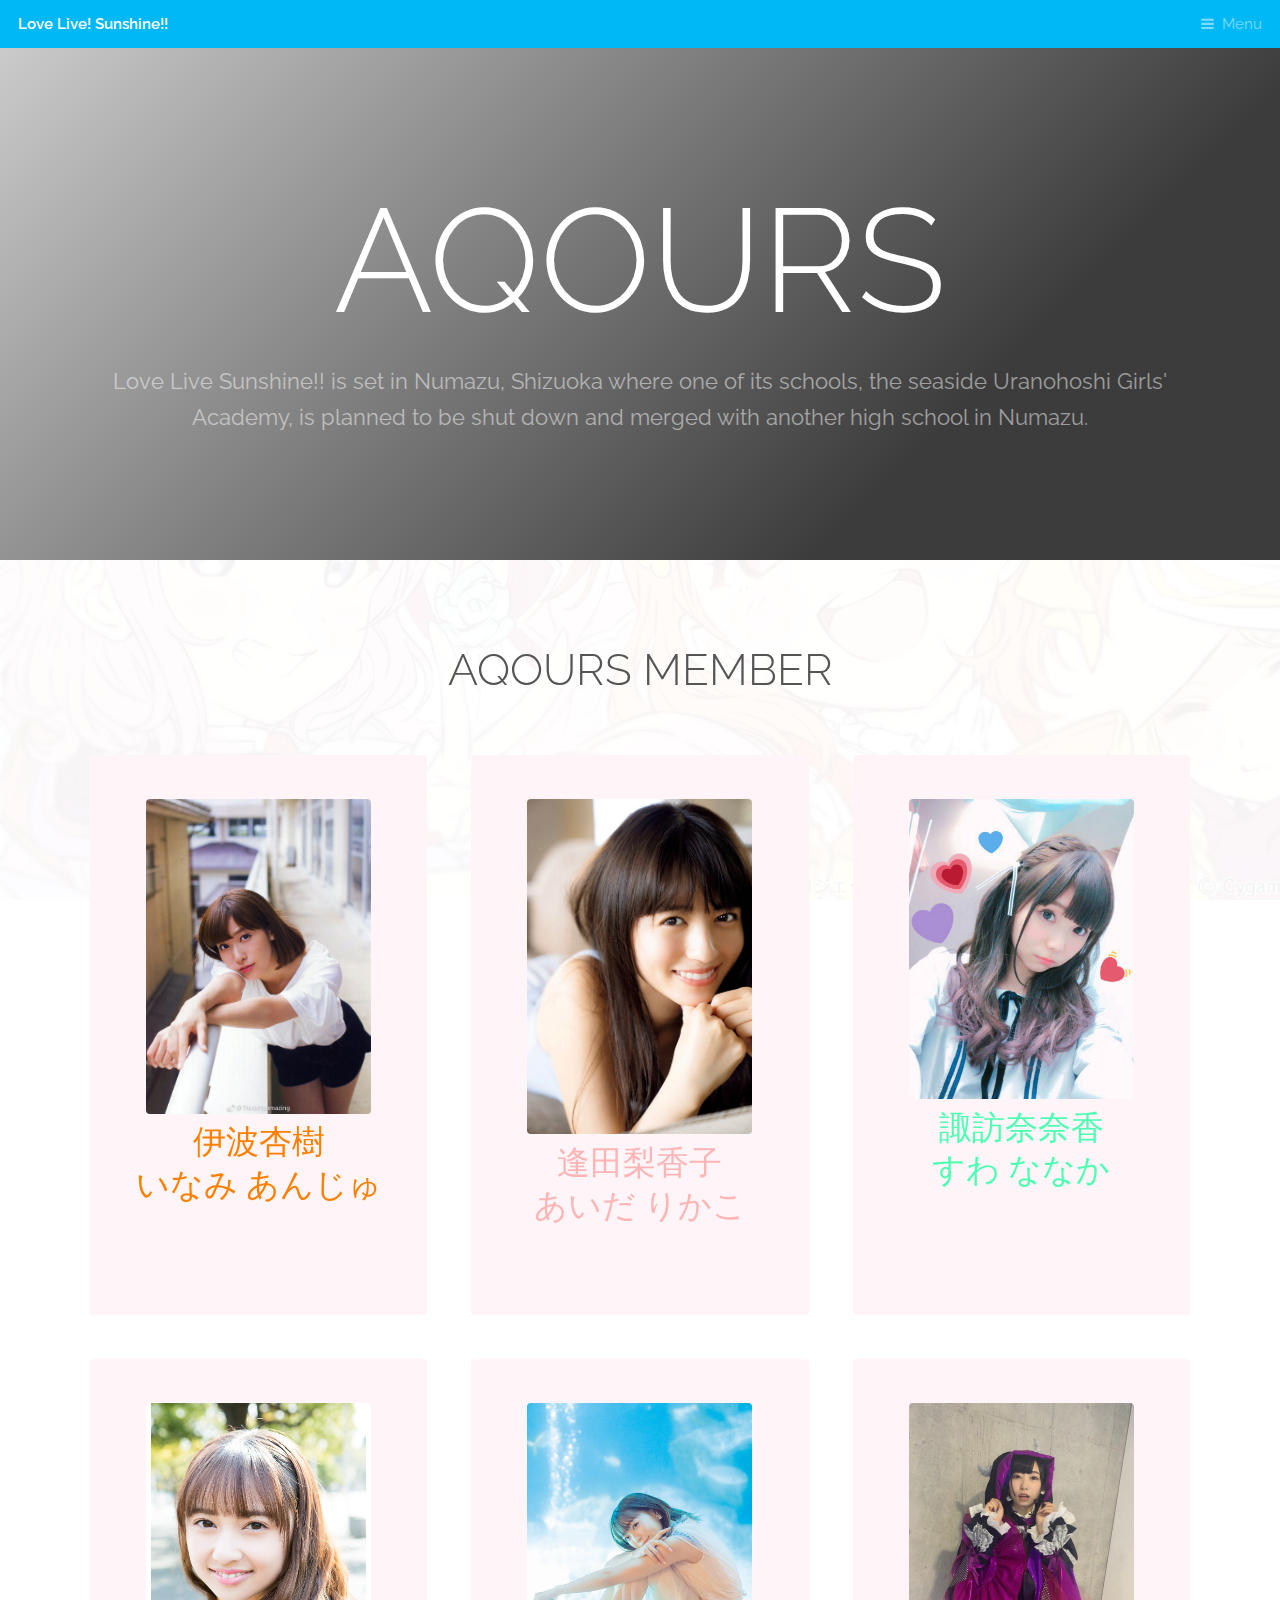
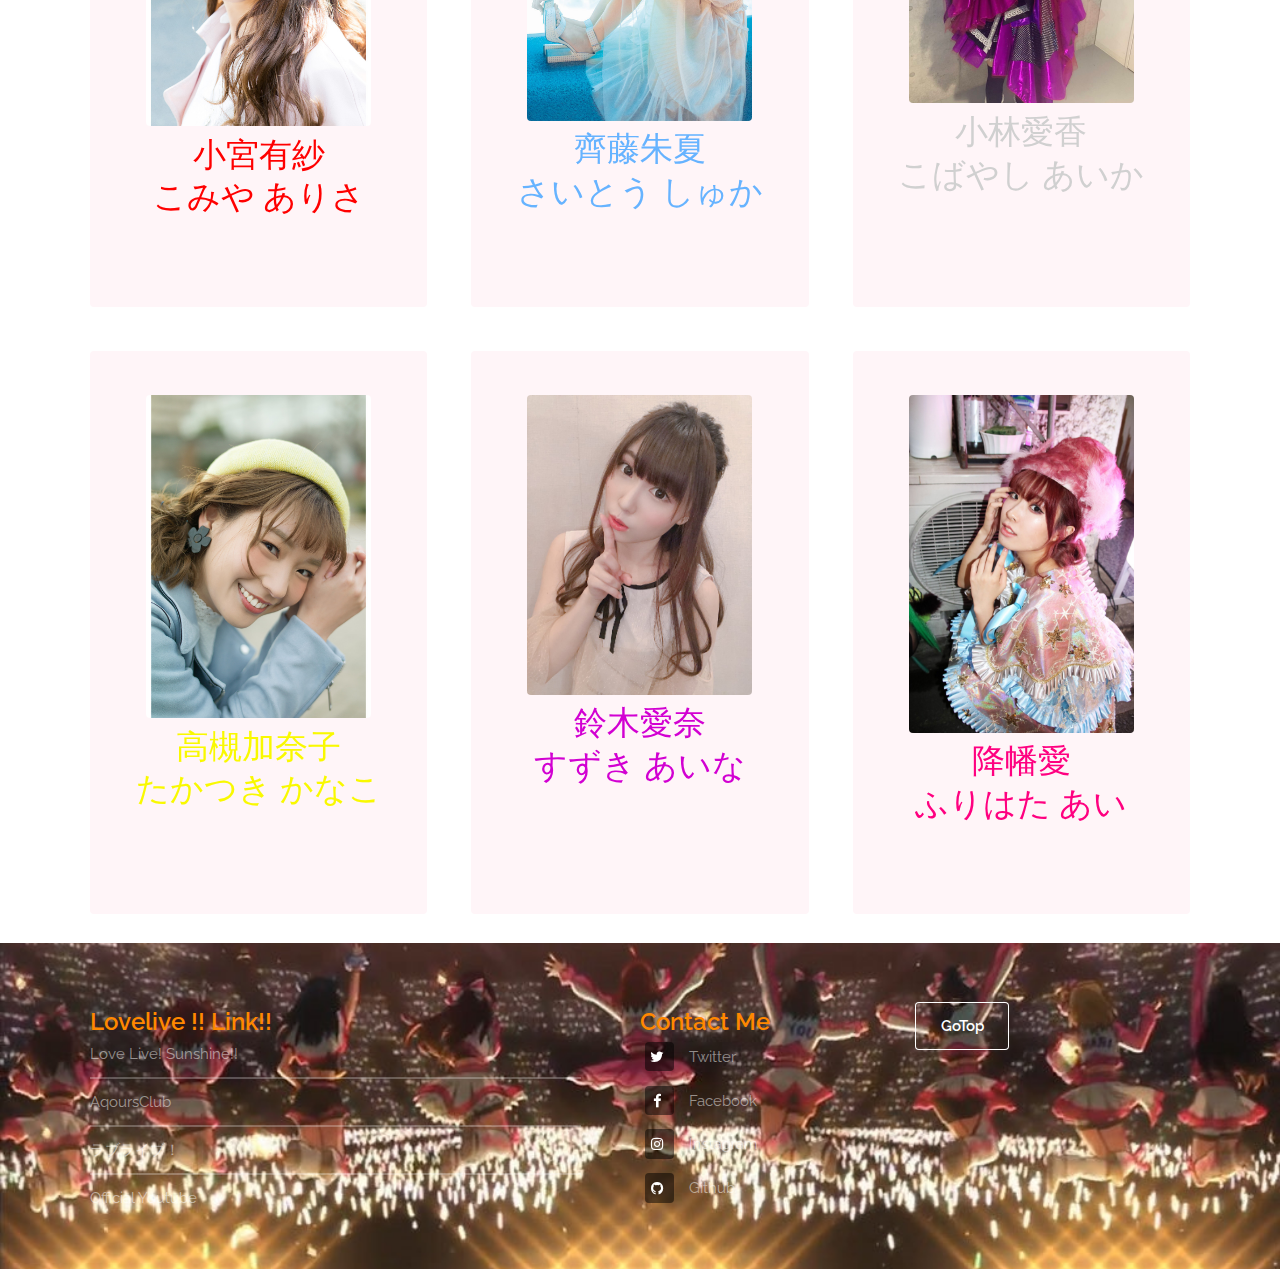
==== commit 2e67f005: "Add files via upload" ====
--- a/web_aqours/index.html
+++ b/web_aqours/index.html
@@ -251,6 +251,60 @@
 								<li><a href="https://github.com/willychen0318"><i class="icon fa-github">&nbsp;</i>Github</a></li>
 							</ul>
 						</section>
+			</body>
+				<head>
+   			 		<meta charset="UTF-8">
+   				 	<script src="js/jquery-1.11.1.js"></script>
+				</head>
+			<body>
+
+
+
+
+			<script type="text/javascript">
+
+			$(function(){
+
+
+    /*弹出确认提示框*/
+   			 $('.button').click(function () {
+      		  promptSure();
+     		   $('.prompt_text').text('上升負荷，噁心想吐');
+    			});
+
+    /*弹出确认确认按钮*/
+   			 $('.prompt_ok').click(function(){
+
+     	   /*关闭确认提示框*/
+      		  $(this).parents('.mask_box').addClass('hide');
+      		  /*弹出普通提示框*/
+
+
+
+    			})
+
+   	 promptClose();  //提示关闭
+
+
+				})
+
+		</script>
+
+		</body>
+
+		<!-- Footer -->
+		<div id="featured">
+			<div class="container">
+				<div class="row">
+					
+					<div class="4u">
+						<p><a href="#" class="button">GoTop</a></p>
+					</div>
+				</div>
+				</div>
+			</div>
+
+			</body>
 
 				<!--</div>
 					<div class="copyright">
@@ -266,5 +320,8 @@
 			<script src="assets/js/util.js"></script>
 			<script src="assets/js/main.js"></script>
 
-	</body>
+
+
+
+	
 </html>